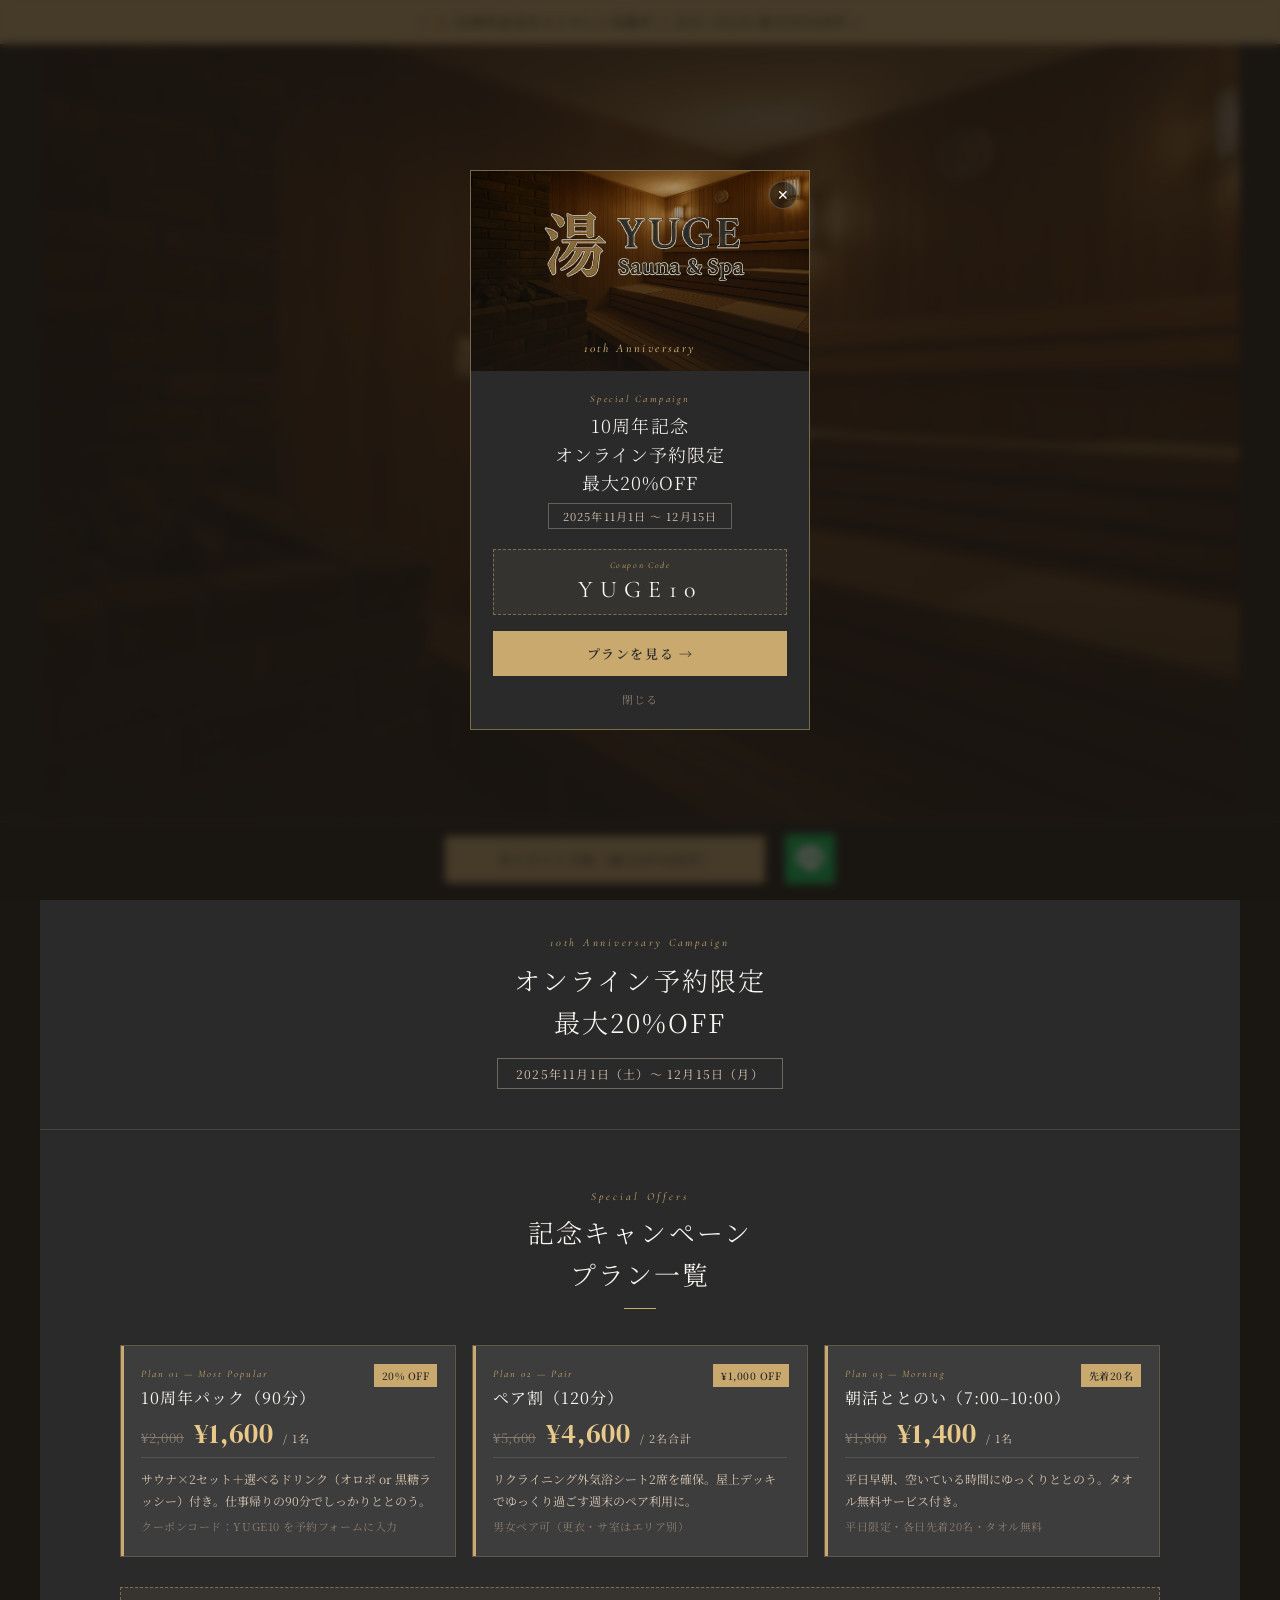
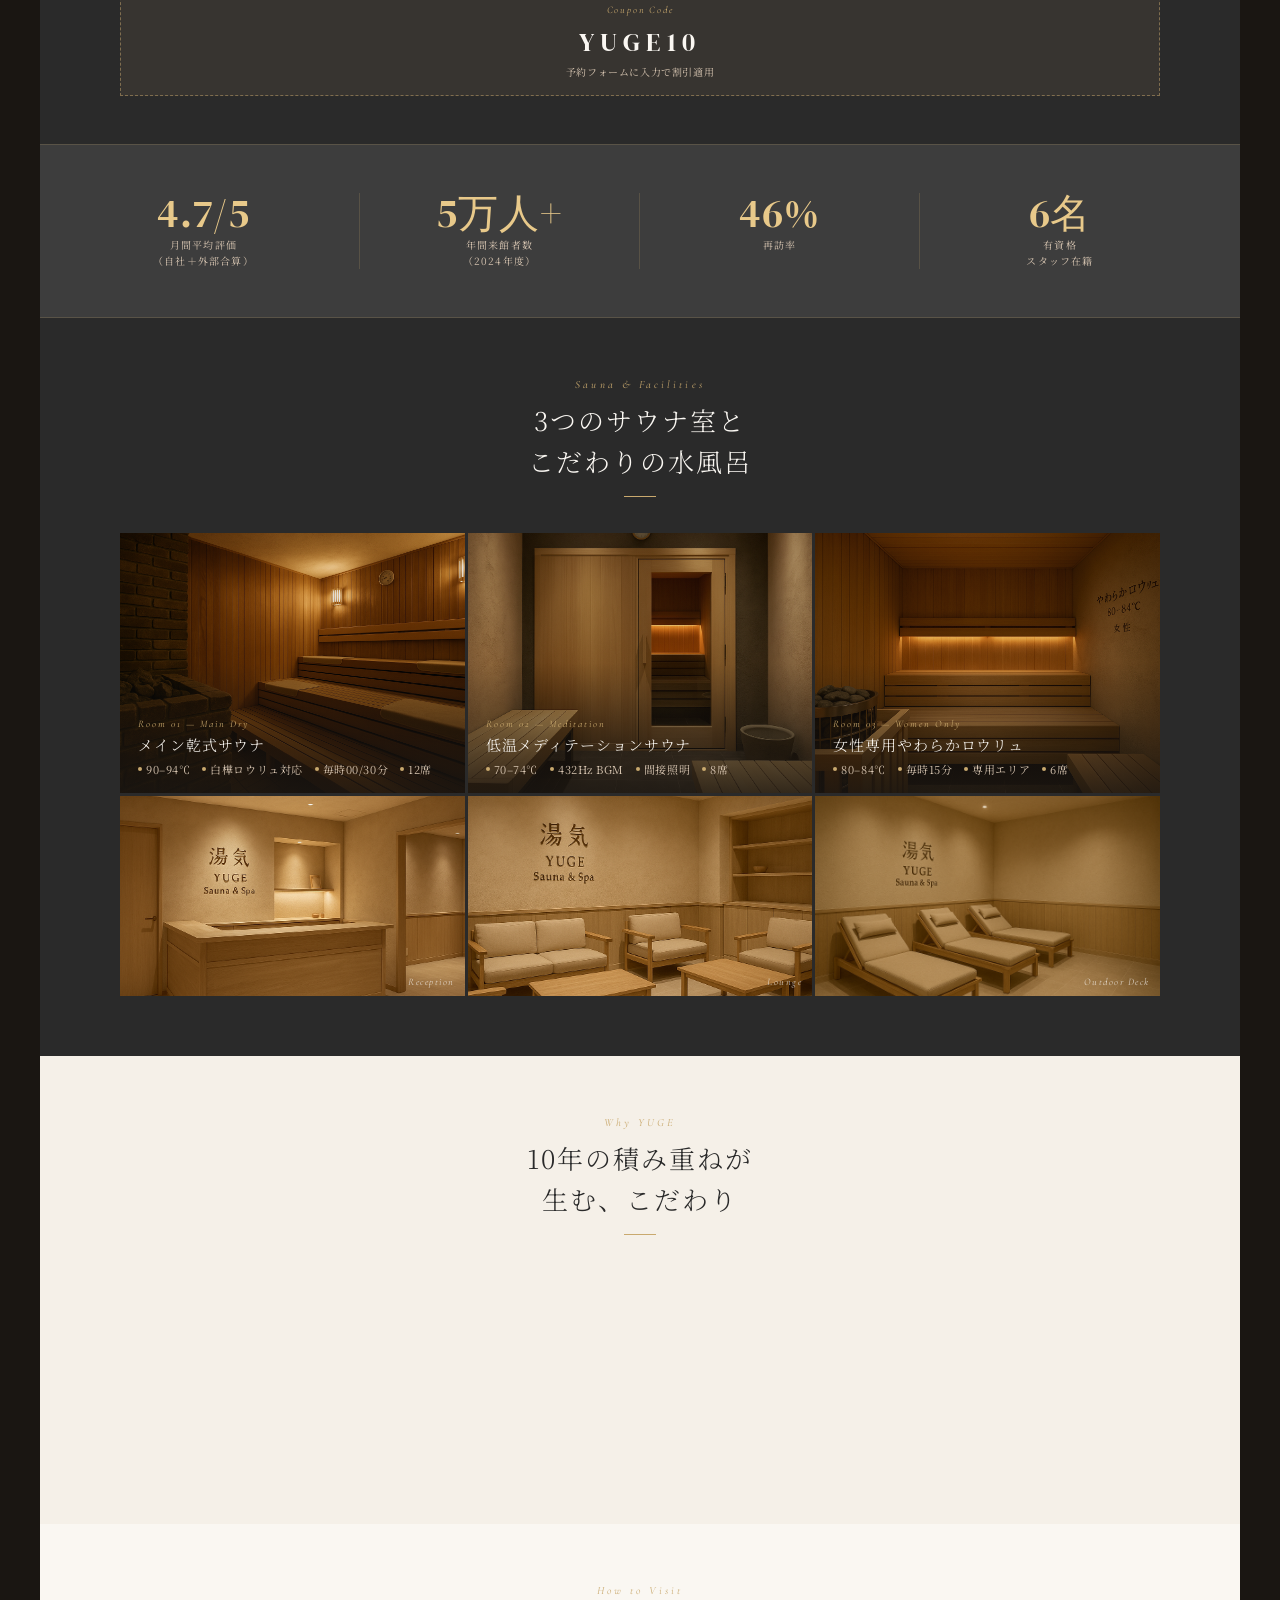
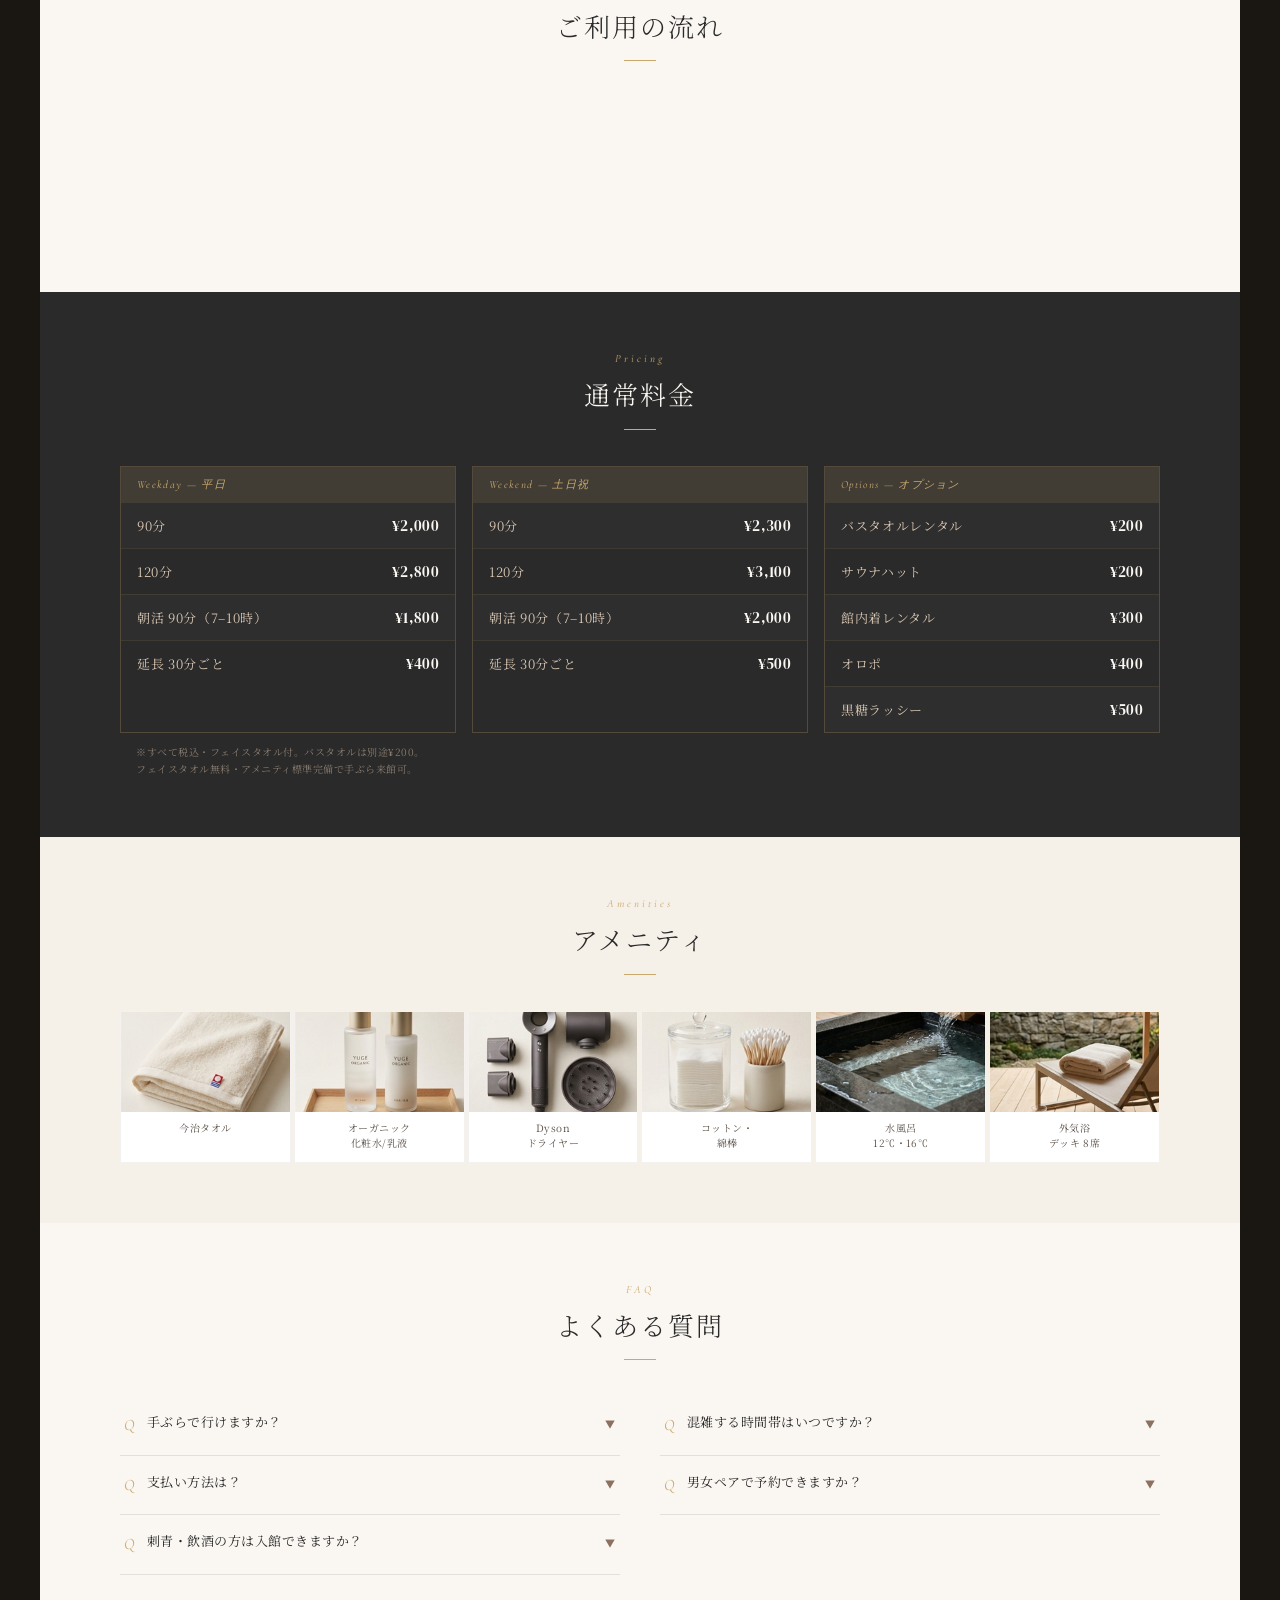
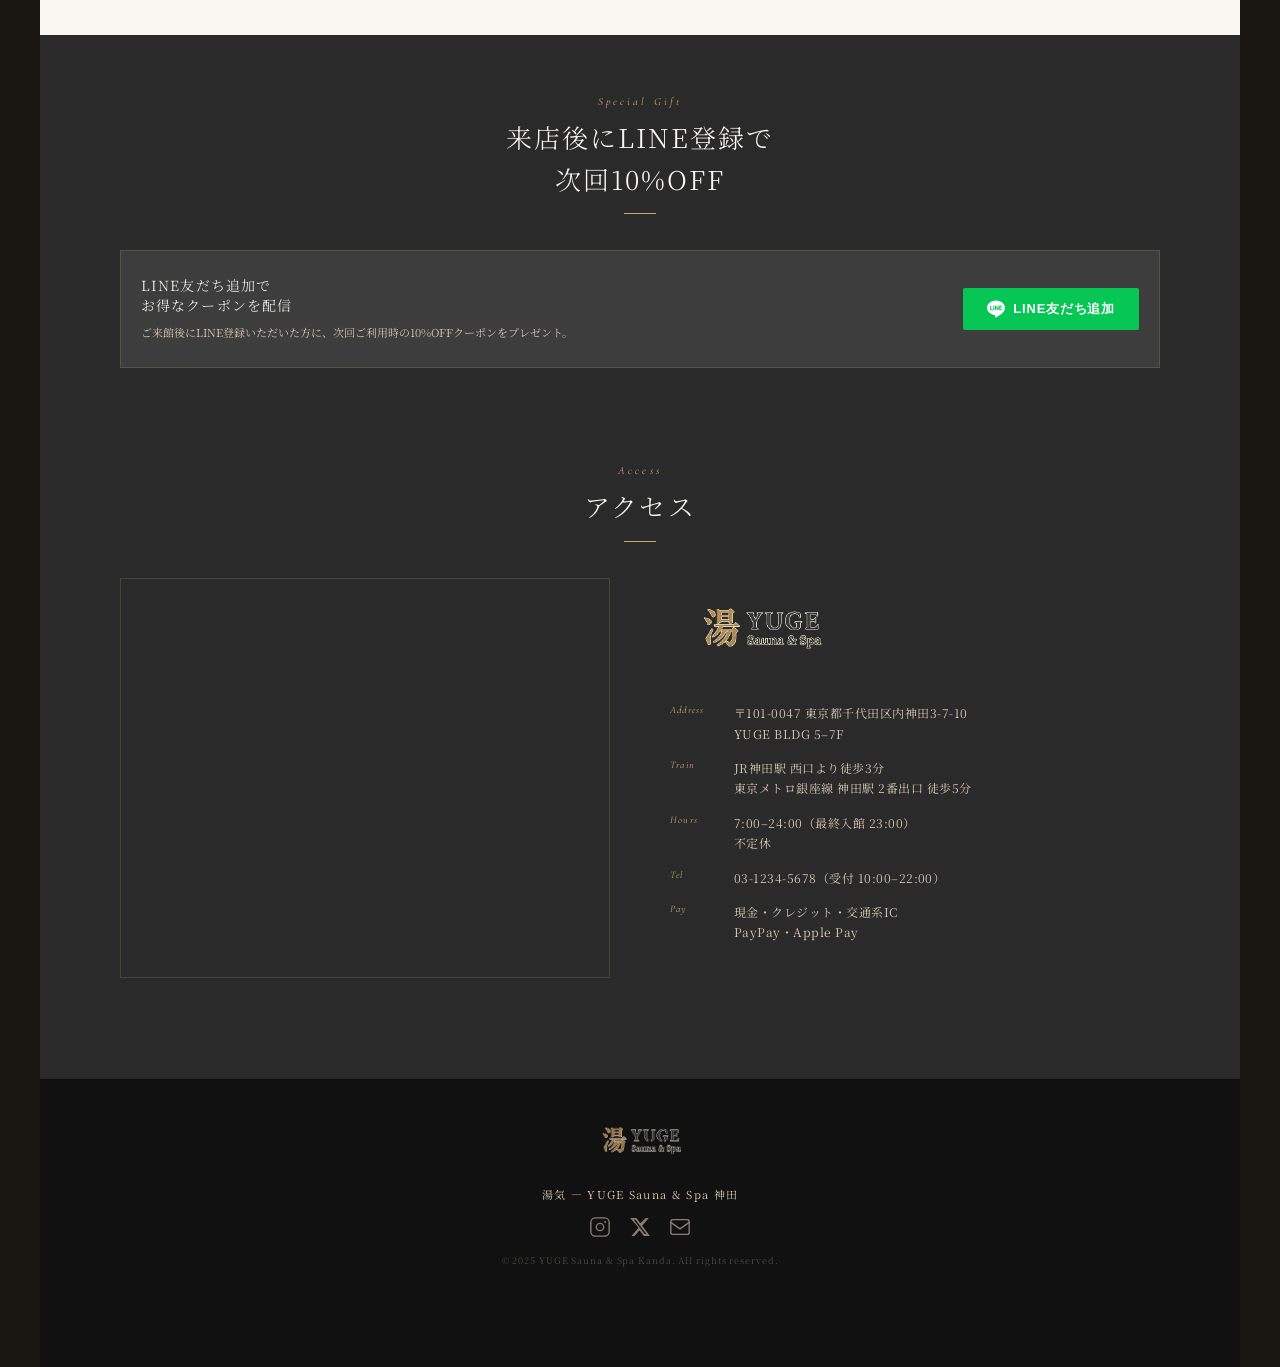
==== index.html @ 71081859 "Initial commit" ====
<!DOCTYPE html>
<html lang="ja">

<head>
<meta charset="UTF-8">
<!-- ② ビューポート修正 -->
<meta name="viewport" content="width=device-width, initial-scale=1.0">
<!-- ③ SEO -->
<title>湯気 YUGE Sauna &amp; Spa 神田｜都心の隠れ家サウナ・10周年記念キャンペーン開催中 最大20%OFF</title>
<meta name="description" content="東京・神田の本格サウナ「湯気 YUGE Sauna &amp; Spa」。90〜94℃乾式サウナ・12℃水風呂2槽・屋上外気浴デッキを完備。女性専用やわらかロウリュあり。開業10周年記念キャンペーン実施中、オンライン予約で最大20%OFF。JR神田駅西口より徒歩3分。">
<meta name="keywords" content="神田 サウナ,東京 サウナ,YUGE,湯気,サウナ 神田,水風呂,ロウリュ,外気浴,女性 サウナ,ととのう,サウナ 予約">
<link rel="canonical" href="https://yuge-sauna.jp/">
<!-- ② OGP -->
<meta property="og:type" content="website">
<meta property="og:title" content="湯気 YUGE Sauna &amp; Spa 神田｜10周年記念キャンペーン 最大20%OFF">
<meta property="og:description" content="東京・神田の本格サウナ。90〜94℃乾式・12℃水風呂・屋上外気浴。10周年記念キャンペーン開催中、オンライン予約で最大20%OFF。JR神田駅西口3分。">
<meta property="og:url" content="https://yuge-sauna.jp/">
<meta property="og:image" content="https://yuge-sauna.jp/img/og-image.jpg">
<meta property="og:site_name" content="湯気 YUGE Sauna &amp; Spa 神田">
<meta property="og:locale" content="ja_JP">
<meta name="twitter:card" content="summary_large_image">
<meta name="twitter:title" content="湯気 YUGE Sauna &amp; Spa 神田｜10周年記念キャンペーン">
<meta name="twitter:description" content="東京・神田の本格サウナ。10周年記念キャンペーン実施中、最大20%OFF。">
<meta name="twitter:image" content="https://yuge-sauna.jp/img/og-image.jpg">
<!-- ① ファビコン -->
<link rel="icon" type="image/svg+xml" href="img/favicon.svg">
<link rel="icon" href="img/favicon.ico">
<link rel="apple-touch-icon" href="img/apple-touch-icon.png">
<link rel="icon" type="image/png" sizes="192x192" href="img/android-chrome-192x192.png">
<link rel="icon" type="image/png" sizes="512x512" href="img/android-chrome-512x512.png">
<!-- ④ Webフォント -->
<link rel="preconnect" href="https://fonts.googleapis.com">
<link href="https://fonts.googleapis.com/css2?family=Noto+Serif+JP:wght@300;400;600&family=Cormorant+Garamond:ital,wght@0,300;0,400;1,300&family=DM+Serif+Display&display=swap" rel="stylesheet">
<link rel="stylesheet" href="css/style.css">
</head>

<body>
<!-- ① POPUP CAMPAIGN OVERLAY -->
<div id="popup-overlay">
  <div id="popup-box">
    <button id="popup-x" onclick="closePopup()">✕</button>
    <div class="popup-img-wrap">
      <img src="img/sauna_inside.jpg" alt="YUGE 内観">
      <div class="popup-img-overlay">
        <img class="popup-img-logo" src="img/logo.png" alt="湯気 YUGE">
        <p class="popup-img-text">10th Anniversary</p>
      </div>
    </div>
    <div class="popup-body">
      <p class="popup-label">Special Campaign</p>
      <h2 class="popup-title">10周年記念<br>オンライン予約限定<br>最大20%OFF</h2>
      <p class="popup-period">2025年11月1日 〜 12月15日</p>
      <div class="popup-coupon">
        <p class="popup-coupon-label">Coupon Code</p>
        <p class="popup-coupon-code">YUGE10</p>
      </div>
     <button class="popup-btn" onclick="closePopup(); location.href='#plans'">プランを見る →</button>
     <button class="popup-close" onclick="closePopup()">閉じる</button>
    </div>
  </div>
</div>

<!-- ② STICKY BANNER (TOP) -->
<div class="sticky-banner">
  <span class="sticky-banner-dot"></span>
  <span class="sticky-banner-text">🎉 10周年記念キャンペーン実施中 &nbsp;|&nbsp; 11/1〜12/15 最大20%OFF</span>
  <span class="sticky-banner-dot"></span>
</div>

<div class="body-wrap">

<!-- HERO -->
<section class="hero">
  <img class="hero-img" src="img/hero.jpg" alt="湯気YUGE Sauna &amp; Spa 神田 サウナ室内観 — 国産杉ベンチと間接照明">
  <div class="hero-overlay"></div>
 <div class="hero-content">
  <p class="hero-catch">10th Anniversary</p>
  <h1 class="hero-headline">都会の片隅に、<br><em>静かな熱</em>がある。</h1>
  <p class="hero-sub">YUGE SAUNA &amp; SPA 神田 — 開業10周年</p>
  <img class="hero-logo" src="img/logo.png" alt="湯気 YUGE">
  <a class="hero-cta" href="#plans">記念プランを見る</a>
 </div>
</section>

<!-- CAMPAIGN BAND -->
<div class="campaign-band fade-up bg-dark" id="plans">
  <p class="band-label">10th Anniversary Campaign</p>
  <h2 class="band-title">オンライン予約限定<br>最大20%OFF</h2>
  <p class="band-period">2025年11月1日（土）〜 12月15日（月）</p>
</div>

<!-- PLANS -->
<section class="plans-section">
  <div class="sec-header bg-dark">
    <span class="sec-en">Special Offers</span>
    <h2 class="sec-ja-light">記念キャンペーン<br>プラン一覧</h2>
    <div class="sec-line"></div>
  </div>
  <div class="plans-inner">

    <div class="plan-card fade-up">
      <div class="plan-badge">20% OFF</div>
      <span class="plan-tag">Plan 01 — Most Popular</span>
      <h3 class="plan-name">10周年パック（90分）</h3>
      <div class="plan-price-row">
        <span class="plan-price-old">¥2,000</span>
        <span class="plan-price-new">¥1,600</span>
        <span class="plan-price-unit">/ 1名</span>
      </div>
      <p class="plan-desc">サウナ×2セット＋選べるドリンク（オロポ or 黒糖ラッシー）付き。仕事帰りの90分でしっかりととのう。</p>
      <p class="plan-detail">クーポンコード：YUGE10 を予約フォームに入力</p>
    </div>

    <div class="plan-card fade-up">
      <div class="plan-badge">¥1,000 OFF</div>
      <span class="plan-tag">Plan 02 — Pair</span>
      <h3 class="plan-name">ペア割（120分）</h3>
      <div class="plan-price-row">
        <span class="plan-price-old">¥5,600</span>
        <span class="plan-price-new">¥4,600</span>
        <span class="plan-price-unit">/ 2名合計</span>
      </div>
      <p class="plan-desc">リクライニング外気浴シート2席を確保。屋上デッキでゆっくり過ごす週末のペア利用に。</p>
      <p class="plan-detail">男女ペア可（更衣・サ室はエリア別）</p>
    </div>

    <div class="plan-card fade-up">
      <div class="plan-badge">先着20名</div>
      <span class="plan-tag">Plan 03 — Morning</span>
      <h3 class="plan-name">朝活ととのい（7:00–10:00）</h3>
      <div class="plan-price-row">
        <span class="plan-price-old">¥1,800</span>
        <span class="plan-price-new">¥1,400</span>
        <span class="plan-price-unit">/ 1名</span>
      </div>
      <p class="plan-desc">平日早朝、空いている時間にゆっくりととのう。タオル無料サービス付き。</p>
      <p class="plan-detail">平日限定・各日先着20名・タオル無料</p>
    </div>

    <div class="coupon-box fade-up">
      <p class="coupon-label">Coupon Code</p>
      <p class="coupon-code">YUGE10</p>
      <p class="coupon-note">予約フォームに入力で割引適用</p>
    </div>

  </div>
</section>

<!-- STATS -->
<div class="stats-section fade-up">
  <div class="stats-grid">
    <div class="stat-item">
      <p class="stat-num">4.7<span>/5</span></p>
      <p class="stat-label">月間平均評価<br>（自社＋外部合算）</p>
    </div>
    <div class="stat-item">
      <p class="stat-num">5<span>万人+</span></p>
      <p class="stat-label">年間来館者数<br>（2024年度）</p>
    </div>
    <div class="stat-item">
      <p class="stat-num">46<span>%</span></p>
      <p class="stat-label">再訪率</p>
    </div>
    <div class="stat-item">
      <p class="stat-num">6<span>名</span></p>
      <p class="stat-label">有資格<br>スタッフ在籍</p>
    </div>
  </div>
</div>

<!-- SAUNA ROOMS -->
<section class="rooms-section">
  <div class="sec-header bg-dark">
    <span class="sec-en">Sauna &amp; Facilities</span>
    <h2 class="sec-ja-light">3つのサウナ室と<br>こだわりの水風呂</h2>
    <div class="sec-line"></div>
  </div>
 <div class="rooms-grid">
  <div class="room-card fade-up">
    <img class="room-img" src="img/sauna_inside.jpg" alt="メインドライサウナ">
    <div class="room-overlay"></div>
    <div class="room-info">
      <p class="room-type">Room 01 — Main Dry</p>
      <h3 class="room-name">メイン乾式サウナ</h3>
      <div class="room-specs">
        <span class="room-spec">90–94℃</span>
        <span class="room-spec">白樺ロウリュ対応</span>
        <span class="room-spec">毎時00/30分</span>
        <span class="room-spec">12席</span>
      </div>
    </div>
  </div>

  <div class="room-card fade-up">
    <img class="room-img" src="img/sauna_door.jpg" alt="低温メディテーション">
    <div class="room-overlay"></div>
    <div class="room-info">
      <p class="room-type">Room 02 — Meditation</p>
      <h3 class="room-name">低温メディテーションサウナ</h3>
      <div class="room-specs">
        <span class="room-spec">70–74℃</span>
        <span class="room-spec">432Hz BGM</span>
        <span class="room-spec">間接照明</span>
        <span class="room-spec">8席</span>
      </div>
    </div>
  </div>
 
  <div class="room-card fade-up">
    <img class="room-img" src="img/womens_sauna.jpg" alt="女性専用サウナ">
    <div class="room-overlay"></div>
    <div class="room-info">
      <p class="room-type">Room 03 — Women Only</p>
      <h3 class="room-name">女性専用やわらかロウリュ</h3>
      <div class="room-specs">
        <span class="room-spec">80–84℃</span>
        <span class="room-spec">毎時15分</span>
        <span class="room-spec">専用エリア</span>
        <span class="room-spec">6席</span>
      </div>
    </div>
  </div>
 </div>

 <div class="photo-grid">
  <figure class="photo-grid-item">
    <img src="img/reception.jpg" alt="湯気YUGE神田 エントランス・受付">
    <figcaption>Reception</figcaption>
  </figure>
  <figure class="photo-grid-item">
    <img src="img/lounge.jpg" alt="湯気YUGE神田 休憩ラウンジ">
    <figcaption>Lounge</figcaption>
  </figure>
  <figure class="photo-grid-item">
    <img src="img/beds.jpg" alt="湯気YUGE神田 屋上外気浴デッキ">
    <figcaption>Outdoor Deck</figcaption>
  </figure>
 </div>
</section>

<!-- FEATURES -->
<section class="features-section">
  <div class="sec-header">
    <span class="sec-en">Why YUGE</span>
    <h2 class="sec-ja">10年の積み重ねが<br>生む、こだわり</h2>
    <div class="sec-line"></div>
  </div>
<div class="features-grid">
  <div class="feature-row fade-up">
    <div class="feature-icon">
     <svg width="26" height="26" viewBox="0 0 24 24" fill="none" stroke="#2A2A2A" stroke-width="1.5" stroke-linecap="round">
     <path d="M14 14.76V3.5a2.5 2.5 0 0 0-5 0v11.26a4.5 4.5 0 1 0 5 0z"/>
     </svg>
    </div>
    <div class="feature-body">
      <h4 class="feature-title">1℃単位の温度管理</h4>
      <p class="feature-desc">水風呂は12℃・16℃の2槽。バイブラ循環で鮮度を保ち、週末限定で9℃ショックも体験できる。</p>
    </div>
  </div>
  <div class="feature-row fade-up">
    <div class="feature-icon">
     <svg width="26" height="26" viewBox="0 0 24 24" fill="none" stroke="#2A2A2A" stroke-width="1.5" stroke-linecap="round">
     <path d="M12 2C6.48 2 2 6.48 2 12s4.48 10 10 10 10-4.48 10-10S17.52 2 12 2z"/>
     <path d="M2 12h20M12 2a15.3 15.3 0 0 1 4 10 15.3 15.3 0 0 1-4 10 15.3 15.3 0 0 1-4-10 15.3 15.3 0 0 1 4-10z"/>
     </svg>
    </div>
    <div class="feature-body">
      <h4 class="feature-title">国産杉・ヒノキの空間</h4>
      <p class="feature-desc">壁・ベンチは国産杉/ヒノキミックス。2700Kの間接照明で眩しさゼロ。都心の喧騒を完全に遮断する。</p>
    </div>
  </div>
  <div class="feature-row fade-up">
    <div class="feature-icon">
     <svg width="26" height="26" viewBox="0 0 24 24" fill="none" stroke="#2A2A2A" stroke-width="1.5" stroke-linecap="round">
     <path d="M12 2.69l5.66 5.66a8 8 0 1 1-11.31 0z"/>
     </svg>
    </div>
    <div class="feature-body">
      <h4 class="feature-title">水質ログを日次公開</h4>
      <p class="feature-desc">UV＋カートリッジろ過、pH・残留塩素を毎日記録・掲示。清潔さを数値で証明する。</p>
    </div>
  </div>
  <div class="feature-row fade-up">
    <div class="feature-icon">
     <svg width="26" height="26" viewBox="0 0 24 24" fill="none" stroke="#2A2A2A" stroke-width="1.5" stroke-linecap="round">
     <path d="M17 8C8 10 5.9 16.17 3.82 19.82"/>
     <path d="M21 3C21 3 11 5 9 14c2 0 5-1 7-4"/>
     </svg>
    </div>
    <div class="feature-body">
      <h4 class="feature-title">屋上外気浴デッキ</h4>
      <p class="feature-desc">8席のリクライニングチェア＋インフィニティシート。膝掛け完備で季節を問わず快適にととのう。</p>
    </div>
  </div>
</div>
</section>

<!-- FLOW -->
<section class="flow-section">
  <div class="sec-header">
    <span class="sec-en">How to Visit</span>
    <h2 class="sec-ja">ご利用の流れ</h2>
    <div class="sec-line"></div>
  </div>
  <div class="flow-list">
    <div class="flow-item fade-up">
      <div class="flow-num">1</div>
      <div class="flow-body">
        <h4 class="flow-title">オンラインで事前予約</h4>
        <p class="flow-desc">クーポンコード「YUGE10」を入力して決済。前日23:59まで受付可能。</p>
      </div>
    </div>
    <div class="flow-item fade-up">
      <div class="flow-num">2</div>
      <div class="flow-body">
        <h4 class="flow-title">受付・着替え</h4>
        <p class="flow-desc">JR神田駅西口より徒歩3分。5Fフロントで予約確認後、着替えへ（館内着¥300）。</p>
      </div>
    </div>
    <div class="flow-item fade-up">
      <div class="flow-num">3</div>
      <div class="flow-body">
        <h4 class="flow-title">サウナ→水風呂→外気浴</h4>
        <p class="flow-desc">3セット繰り返すことで深くととのう。混雑時は各セット12分目安。</p>
      </div>
    </div>
    <div class="flow-item fade-up">
      <div class="flow-num">4</div>
      <div class="flow-body">
        <h4 class="flow-title">お帰り前にLINE登録</h4>
        <p class="flow-desc">LINE友だち追加で次回10%OFFクーポンをプレゼント。</p>
      </div>
    </div>
  </div>
</section>

<!-- PRICE -->
<section class="price-section">
  <div class="sec-header bg-dark">
    <span class="sec-en">Pricing</span>
    <h2 class="sec-ja-light">通常料金</h2>
    <div class="sec-line"></div>
  </div>
<div class="price-tables-wrap">
  <div class="price-table fade-up">
    <div class="price-table-header">Weekday — 平日</div>
    <div class="price-row"><span class="price-item-name">90分</span><span class="price-item-val">¥2,000</span></div>
    <div class="price-row"><span class="price-item-name">120分</span><span class="price-item-val">¥2,800</span></div>
    <div class="price-row"><span class="price-item-name">朝活 90分（7–10時）</span><span class="price-item-val">¥1,800</span></div>
    <div class="price-row"><span class="price-item-name">延長 30分ごと</span><span class="price-item-val">¥400</span></div>
  </div>
  <div class="price-table fade-up">
    <div class="price-table-header">Weekend — 土日祝</div>
    <div class="price-row"><span class="price-item-name">90分</span><span class="price-item-val">¥2,300</span></div>
    <div class="price-row"><span class="price-item-name">120分</span><span class="price-item-val">¥3,100</span></div>
    <div class="price-row"><span class="price-item-name">朝活 90分（7–10時）</span><span class="price-item-val">¥2,000</span></div>
    <div class="price-row"><span class="price-item-name">延長 30分ごと</span><span class="price-item-val">¥500</span></div>
  </div>
  <div class="price-table fade-up">
    <div class="price-table-header">Options — オプション</div>
    <div class="price-row"><span class="price-item-name">バスタオルレンタル</span><span class="price-item-val">¥200</span></div>
    <div class="price-row"><span class="price-item-name">サウナハット</span><span class="price-item-val">¥200</span></div>
    <div class="price-row"><span class="price-item-name">館内着レンタル</span><span class="price-item-val">¥300</span></div>
    <div class="price-row"><span class="price-item-name">オロポ</span><span class="price-item-val">¥400</span></div>
    <div class="price-row"><span class="price-item-name">黒糖ラッシー</span><span class="price-item-val">¥500</span></div>
 </div>
</div>
  <p class="price-note">※すべて税込・フェイスタオル付。バスタオルは別途¥200。<br>フェイスタオル無料・アメニティ標準完備で手ぶら来館可。</p>
</section>

<!-- AMENITY -->
<section class="amenity-section">
  <div class="sec-header">
    <span class="sec-en">Amenities</span>
    <h2 class="sec-ja">アメニティ</h2>
    <div class="sec-line"></div>
  </div>
  <div class="amenity-grid fade-up">
    <div class="amenity-item">
      <img class="amenity-img" src="img/amenity_towel.png" alt="今治タオル">
      <p class="amenity-name">今治タオル</p>
    </div>
    <div class="amenity-item">
      <img class="amenity-img" src="img/amenity_lotion.png" alt="化粧水/乳液">
      <p class="amenity-name">オーガニック<br>化粧水/乳液</p>
    </div>
    <div class="amenity-item">
      <img class="amenity-img" src="img/amenity_dryer.png" alt="Dysonドライヤー">
      <p class="amenity-name">Dyson<br>ドライヤー</p>
    </div>
    <div class="amenity-item">
      <img class="amenity-img" src="img/amenity_cotton.png" alt="コットン・綿棒">
      <p class="amenity-name">コットン・<br>綿棒</p>
    </div>
    <div class="amenity-item">
      <img class="amenity-img" src="img/amenity_cold_bath.png" alt="水風呂">
      <p class="amenity-name">水風呂<br>12℃・16℃</p>
    </div>
    <div class="amenity-item">
      <img class="amenity-img" src="img/amenity_outdoor.png" alt="外気浴デッキ">
      <p class="amenity-name">外気浴<br>デッキ 8席</p>
    </div>
  </div>
</section>

<!-- FAQ -->
<section class="faq-section">
  <div class="sec-header">
    <span class="sec-en">FAQ</span>
    <h2 class="sec-ja">よくある質問</h2>
    <div class="sec-line"></div>
  </div>
  <div class="faq-list">
    <div class="faq-item">
      <div class="faq-q"><span class="faq-q-mark">Q</span><span>手ぶらで行けますか？</span><span class="faq-chevron">▼</span></div>
      <div class="faq-a">フェイスタオル無料、バスタオル¥200、アメニティ完備なのでOKです。</div>
    </div>
    <div class="faq-item">
      <div class="faq-q"><span class="faq-q-mark">Q</span><span>混雑する時間帯はいつですか？</span><span class="faq-chevron">▼</span></div>
      <div class="faq-a">平日19〜21時がピークです。朝活（7〜10時）が最も快適です。</div>
    </div>
    <div class="faq-item">
      <div class="faq-q"><span class="faq-q-mark">Q</span><span>支払い方法は？</span><span class="faq-chevron">▼</span></div>
      <div class="faq-a">現金・各種クレジットカード・交通系IC・PayPay・Apple Payに対応しています。</div>
    </div>
    <div class="faq-item">
      <div class="faq-q"><span class="faq-q-mark">Q</span><span>男女ペアで予約できますか？</span><span class="faq-chevron">▼</span></div>
      <div class="faq-a">ペア予約は可能です。更衣室・サウナ室はエリア別になっています。</div>
    </div>
    <div class="faq-item">
      <div class="faq-q"><span class="faq-q-mark">Q</span><span>刺青・飲酒の方は入館できますか？</span><span class="faq-chevron">▼</span></div>
      <div class="faq-a">刺青・泥酔状態の方のご入館はお断りしております。</div>
    </div>
  </div>
</section>

<!-- LINE CTA -->
<section class="bg-dark line-cta-section">
  <div class="sec-header bg-dark">
    <span class="sec-en">Special Gift</span>
    <h2 class="sec-ja-light">来店後にLINE登録で<br>次回10%OFF</h2>
    <div class="sec-line"></div>
  </div>
  <div class="line-cta fade-up">
   <div class="line-cta-text">
    <h3 class="line-title">LINE友だち追加で<br>お得なクーポンを配信</h3>
    <p class="line-desc">ご来館後にLINE登録いただいた方に、次回ご利用時の10%OFFクーポンをプレゼント。</p>
   </div>
    <button class="line-btn">
      <svg viewBox="0 0 24 24" width="18" height="18" fill="white"><path d="M19.365 9.863c.349 0 .63.285.63.631 0 .345-.281.63-.63.63H17.61v1.125h1.755c.349 0 .63.283.63.63 0 .344-.281.629-.63.629h-2.386c-.345 0-.627-.285-.627-.629V8.108c0-.345.282-.63.627-.63h2.386c.349 0 .63.285.63.63 0 .349-.281.63-.63.63H17.61v1.125h1.755zm-3.855 3.016c0 .27-.174.51-.432.596-.064.021-.133.031-.199.031-.211 0-.391-.09-.51-.25l-2.443-3.317v2.94c0 .344-.279.629-.631.629-.346 0-.626-.285-.626-.629V8.108c0-.27.173-.51.43-.595.06-.023.136-.033.194-.033.195 0 .375.104.495.254l2.462 3.33V8.108c0-.345.282-.63.63-.63.345 0 .63.285.63.63v4.771zm-5.741 0c0 .344-.282.629-.631.629-.345 0-.627-.285-.627-.629V8.108c0-.345.282-.63.627-.63.349 0 .631.285.631.63v4.771zm-2.466.629H4.917c-.345 0-.63-.285-.63-.629V8.108c0-.345.285-.63.63-.63.348 0 .63.285.63.63v4.141h1.756c.348 0 .629.283.629.63 0 .344-.281.629-.629.629M24 10.314C24 4.943 18.615.572 12 .572S0 4.943 0 10.314c0 4.811 4.27 8.842 10.035 9.608.391.082.923.258 1.058.59.12.301.079.766.038 1.08l-.164 1.02c-.045.301-.24 1.186 1.049.645 1.291-.539 6.916-4.07 9.436-6.975C23.176 14.393 24 12.458 24 10.314"/></svg>
      LINE友だち追加
    </button>
  </div>
</section>

<!-- ACCESS -->
<section class="access-section">
  <div class="sec-header bg-dark">
    <span class="sec-en">Access</span>
    <h2 class="sec-ja-light">アクセス</h2>
    <div class="sec-line"></div>
  </div>

  <!-- SP: ロゴ（PC時は非表示） -->
  <div class="badge-wrap badge-wrap--sp">
    <img src="img/logo.png" alt="湯気 YUGE Sauna &amp; Spa">
  </div>

  <div class="access-inner">
    <!-- 左：地図 -->
    <div class="access-map fade-up">
      <iframe
        src="https://www.google.com/maps/embed?pb=!1m18!1m12!1m3!1d3240.0!2d139.7731!3d35.6918!2m3!1f0!2f0!3f0!3m2!1i1024!2i768!4f13.1!3m3!1m2!1s0x60188c09d8f9fcbb%3A0x1!2z5YyX5Luj6KW_3-S4iuelnuWbnuODk-ODqyDnpZ7nlLDnkIblm70z!5e0!3m2!1sja!2sjp!4v1700000000000"
        width="100%" height="100%" 
        allowfullscreen="" loading="lazy"
        referrerpolicy="no-referrer-when-downgrade"
        title="湯気 YUGE Sauna &amp; Spa 神田 アクセスマップ">
      </iframe>
    </div>

    <!-- 右：情報 -->
    <div class="access-detail">
      <!-- PC時のみロゴ表示 -->
      <div class="badge-wrap badge-wrap--pc">
        <img src="img/logo.png" alt="湯気 YUGE Sauna &amp; Spa">
      </div>
      <div class="access-info">
        <div class="access-row">
          <span class="access-label">Address</span>
          <span class="access-val">〒101-0047 東京都千代田区内神田3-7-10<br>YUGE BLDG 5–7F</span>
        </div>
        <div class="access-row">
          <span class="access-label">Train</span>
          <span class="access-val">JR神田駅 西口より徒歩3分<br>東京メトロ銀座線 神田駅 2番出口 徒歩5分</span>
        </div>
        <div class="access-row">
          <span class="access-label">Hours</span>
          <span class="access-val">
           <time>7:00–24:00</time>（最終入館 <time>23:00</time>）<br>不定休
          </span>
        </div>
        <div class="access-row">
          <span class="access-label">Tel</span>
          <span class="access-val">03-1234-5678（受付 10:00–22:00）</span>
        </div>
        <div class="access-row">
          <span class="access-label">Pay</span>
          <span class="access-val">現金・クレジット・交通系IC<br>PayPay・Apple Pay</span>
        </div>
      </div>
    </div>
  </div>
</section>

<!-- FOOTER -->
<footer>
  <img class="footer-logo" src="img/logo.png" alt="湯気 YUGE">
  <p class="footer-name">湯気 — YUGE Sauna &amp; Spa 神田</p>
<div class="footer-links">
  <a href="#" aria-label="Instagram">
    <svg width="22" height="22" viewBox="0 0 24 24" fill="none" stroke="currentColor" stroke-width="1.5" stroke-linecap="round" stroke-linejoin="round">
      <rect x="2" y="2" width="20" height="20" rx="5"/><circle cx="12" cy="12" r="4"/><circle cx="17.5" cy="6.5" r="1" fill="currentColor" stroke="none"/>
    </svg>
  </a>
  <a href="#" aria-label="X (Twitter)">
    <svg width="22" height="22" viewBox="0 0 24 24" fill="currentColor">
      <path d="M18.244 2.25h3.308l-7.227 8.26 8.502 11.24H16.17l-4.714-6.231-5.401 6.231H2.744l7.73-8.835L1.254 2.25H8.08l4.253 5.622 5.912-5.622zm-1.161 17.52h1.833L7.084 4.126H5.117z"/>
    </svg>
  </a>
  <a href="mailto:reservation@yuge-sauna.jp" aria-label="メール">
    <svg width="22" height="22" viewBox="0 0 24 24" fill="none" stroke="currentColor" stroke-width="1.5" stroke-linecap="round" stroke-linejoin="round">
      <rect x="2" y="4" width="20" height="16" rx="2"/><path d="M2 7l10 7 10-7"/>
    </svg>
  </a>
</div>
  <p class="footer-copy">© 2025 YUGE Sauna &amp; Spa Kanda. All rights reserved.</p>
</footer>

</div><!-- /body-wrap -->

<!-- STICKY NAV (BOTTOM) -->
<nav class="sticky-nav">
  <a href="reservation.html" class="btn-reserve">オンライン予約（最大20%OFF）</a>
  <button class="btn-line">
    <svg viewBox="0 0 24 24" fill="white"><path d="M19.365 9.863c.349 0 .63.285.63.631 0 .345-.281.63-.63.63H17.61v1.125h1.755c.349 0 .63.283.63.63 0 .344-.281.629-.63.629h-2.386c-.345 0-.627-.285-.627-.629V8.108c0-.345.282-.63.627-.63h2.386c.349 0 .63.285.63.63 0 .349-.281.63-.63.63H17.61v1.125h1.755zm-3.855 3.016c0 .27-.174.51-.432.596-.064.021-.133.031-.199.031-.211 0-.391-.09-.51-.25l-2.443-3.317v2.94c0 .344-.279.629-.631.629-.346 0-.626-.285-.626-.629V8.108c0-.27.173-.51.43-.595.06-.023.136-.033.194-.033.195 0 .375.104.495.254l2.462 3.33V8.108c0-.345.282-.63.63-.63.345 0 .63.285.63.63v4.771zm-5.741 0c0 .344-.282.629-.631.629-.345 0-.627-.285-.627-.629V8.108c0-.345.282-.63.627-.63.349 0 .631.285.631.63v4.771zm-2.466.629H4.917c-.345 0-.63-.285-.63-.629V8.108c0-.345.285-.63.63-.63.348 0 .63.285.63.63v4.141h1.756c.348 0 .629.283.629.63 0 .344-.281.629-.629.629M24 10.314C24 4.943 18.615.572 12 .572S0 4.943 0 10.314c0 4.811 4.27 8.842 10.035 9.608.391.082.923.258 1.058.59.12.301.079.766.038 1.08l-.164 1.02c-.045.301-.24 1.186 1.049.645 1.291-.539 6.916-4.07 9.436-6.975C23.176 14.393 24 12.458 24 10.314"/></svg>
  </button>
</nav>

<!-- JS は最後に読み込む -->
<script src="js/main.js"></script>
</body>
</html>
---- css/style.css ----
/* =========================================
   YUGE Sauna & Spa 神田 — LP Styles
   ========================================= */

:root {
  /* 数字専用フォント */
  --font-number: 'DM Serif Display', serif;
  --wood: #D9C7B3;
  --wood-dark: #B8A090;
  --wood-deep: #8C7060;
  --charcoal: #2A2A2A;
  --charcoal-mid: #3D3D3D;
  --charcoal-light: #555;
  --cream: #F5F0E8;
  --cream-mid: #EDE5D8;
  --gold: #C9A96E;
  --gold-light: #E8C98A;
  --off-white: #FAF7F2;
  --text-primary: #1E1A16;
  --text-secondary: #5A5048;
  --text-muted: #8A7D70;
  --font-serif: 'Noto Serif JP', serif;
  --font-latin: 'Cormorant Garamond', serif;
  --sp-width: 100%;
  --banner-h: 44px;
}

* { margin: 0; padding: 0; box-sizing: border-box; }
html { font-size: 16px; scroll-behavior: smooth;}

body {
  font-family: var(--font-serif);
  background: var(--charcoal);
  color: var(--text-primary);
  max-width: var(--sp-width);
  margin: 0 auto;
  overflow-x: hidden;
}

/* ===== POPUP ===== */
#popup-overlay {
  position: fixed;
  inset: 0;
  background: rgba(26,22,18,0.75);
  z-index: 9000;
  display: flex;
  align-items: center;
  justify-content: center;
  padding: 24px;
  backdrop-filter: blur(4px);
  animation: fadeIn 0.4s ease;
  cursor: pointer;
}
@keyframes fadeIn { from { opacity: 0; } to { opacity: 1; } }

#popup-box {
  background: var(--charcoal);
  border: 1px solid rgba(201,169,110,0.5);
  width: 100%;
  max-width: 340px;
  position: relative;
  overflow: hidden;
  cursor: default;
}
.popup-img-wrap {
  position: relative;
  height: 200px;
  overflow: hidden;
}
.popup-img-wrap img {
  width: 100%; height: 100%;
  object-fit: cover;
  display: block;
  filter: brightness(0.75);
}
.popup-img-overlay {
  position: absolute;
  inset: 0;
  background: linear-gradient(to bottom, rgba(26,22,18,0.1) 0%, rgba(26,22,18,0.7) 100%);
  display: flex;
  flex-direction: column;
  align-items: center;
  justify-content: flex-end;
  padding: 16px;
  text-align: center;
}
.popup-img-logo {
  width: 160px;
  opacity: 1;
  margin-bottom: 10px;
}
.popup-img-text {
  font-family: var(--font-latin);
  font-size: 12px;
  font-style: italic;
  color: var(--gold-light);
  letter-spacing: 0.2em;
}
.popup-body {
  padding: 22px 22px 18px;
  text-align: center;
}
.popup-label {
  font-family: var(--font-latin);
  font-size: 10px;
  letter-spacing: 0.25em;
  color: var(--gold);
  font-style: italic;
  margin-bottom: 6px;
}
.popup-title {
  font-size: 18px;
  font-weight: 300;
  color: var(--off-white);
  line-height: 1.6;
  letter-spacing: 0.06em;
  margin-bottom: 6px;
}
.popup-period {
  font-size: 11px;
  color: var(--wood);
  letter-spacing: 0.1em;
  margin-bottom: 6px;
  display: inline-block;
  border: 1px solid rgba(217,199,179,0.35);
  padding: 4px 14px;
}
.popup-coupon {
  margin: 14px 0 16px;
  border: 1px dashed rgba(201,169,110,0.5);
  padding: 10px;
  background: rgba(201,169,110,0.07);
}
.popup-coupon-label {
  font-size: 9px;
  color: var(--gold);
  letter-spacing: 0.18em;
  font-family: var(--font-latin);
  font-style: italic;
  margin-bottom: 4px;
}
.popup-coupon-code {
  font-family: var(--font-latin);
  font-size: 24px;
  color: var(--off-white);
  letter-spacing: 0.3em;
}
.popup-btn {
  display: block;
  width: 100%;
  background: var(--gold);
  color: var(--charcoal);
  border: none;
  padding: 13px 0;
  font-family: var(--font-serif);
  font-size: 13px;
  font-weight: 600;
  letter-spacing: 0.12em;
  cursor: pointer;
  margin-bottom: 10px;
  transition: background 0.2s;
}
.popup-btn:hover { background: var(--gold-light); }
.popup-close {
  background: none;
  border: none;
  color: var(--text-muted);
  font-size: 11px;
  letter-spacing: 0.1em;
  cursor: pointer;
  width: 100%;
  padding: 4px 0;
  font-family: var(--font-serif);
}
.popup-close:hover { color: var(--wood); }
#popup-x {
  position: absolute;
  top: 10px; right: 12px;
  background: rgba(26,22,18,0.6);
  border: 1px solid rgba(255,255,255,0.2);
  color: white;
  width: 28px; height: 28px;
  border-radius: 50%;
  font-size: 14px;
  cursor: pointer;
  display: flex;
  align-items: center;
  justify-content: center;
  line-height: 1;
  z-index: 10;
  transition: background 0.2s;
}
#popup-x:hover { background: rgba(201,169,110,0.4); }

/* ===== STICKY BANNER (TOP) ===== */
.sticky-banner {
  position: fixed;
  top: 0;
  left: 50%;
  transform: translateX(-50%);
  width: var(--sp-width);
  max-width: 100vw;
  height: var(--banner-h);
  background: var(--gold);
  z-index: 500;
  display: flex;
  align-items: center;
  justify-content: center;
  gap: 8px;
}
.sticky-banner-text {
  font-size: 11px;
  font-weight: 600;
  color: var(--charcoal);
  letter-spacing: 0.08em;
  text-align: center;
  line-height: 1.4;
}
.sticky-banner-dot {
  width: 5px; height: 5px;
  background: var(--charcoal);
  border-radius: 50%;
  opacity: 0.4;
  flex-shrink: 0;
}

/* ===== BODY OFFSET ===== */
.body-wrap { margin-top: var(--banner-h); }

/* ===== STICKY NAV (BOTTOM) ===== */
.sticky-nav {
  position: fixed;
  bottom: 0;
  left: 50%;
  transform: translateX(-50%);
  width: var(--sp-width);
  max-width: 100vw;
  z-index: 200;
  background: rgba(26,22,18,0.96);
  backdrop-filter: blur(12px);
  border-top: 1px solid rgba(201,169,110,0.3);
  padding: 12px 16px 20px;
  display: flex;
  gap: 10px;
  align-items: center;
}
.btn-reserve {
  flex: 1;
  background: var(--gold);
  color: var(--charcoal);
  border: none;
  padding: 14px 0;
  font-family: var(--font-serif);
  font-size: 13px;
  font-weight: 600;
  letter-spacing: 0.08em;
  cursor: pointer;
  border-radius: 2px;
  transition: background 0.2s;

  display: block;
  text-align: center;
  text-decoration: none;
}
.btn-reserve:hover { background: var(--gold-light); }
.btn-line {
  width: 50px; height: 50px;
  background: #06C755;
  border: none;
  border-radius: 2px;
  display: flex;
  align-items: center;
  justify-content: center;
  cursor: pointer;
  flex-shrink: 0;
}
.btn-line svg { width: 28px; height: 28px; }

/* ===== HERO ===== */
.hero {
  position: relative;
  height: 100svh;
  min-height: 600px;
  overflow: hidden;
}
.hero-img {
  width: 100%; height: 100%;
  object-fit: cover;
  object-position: center;
  display: block;
}
.hero-overlay {
  position: absolute; inset: 0;
  background: linear-gradient(to bottom,
    rgba(26,22,18,0.55) 0%,
    rgba(26,22,18,0.3) 35%,
    rgba(26,22,18,0.55) 70%,
    rgba(26,22,18,0.88) 100%);
}
.hero-content {
  position: absolute;
  inset: 0;
  display: flex;
  flex-direction: column;
  align-items: center;
  justify-content: center;
  padding: 60px 24px 80px;
  text-align: center;
}
.hero-catch {
  font-family: var(--font-latin);
  font-size: 11px;
  font-weight: 300;
  font-style: italic;
  color: var(--gold);
  letter-spacing: 0.28em;
  margin-bottom: 6px;
}
.hero-headline {
  font-size: 24px;
  font-weight: 300;
  color: var(--off-white);
  line-height: 1.55;
  letter-spacing: 0.06em;
  margin-bottom: 6px;
}
.hero-headline em {
  font-style: normal;
  color: var(--gold-light);
}
.hero-sub {
  font-size: 10px;
  color: rgba(245,240,232,0.55);
  letter-spacing: 0.12em;
  margin-bottom: 18px;
}
.hero-logo {
  width: 160px;
  display: block;
  opacity: 1;
  margin-bottom: 20px;
}
.hero-cta {
  display: inline-block;
  border: 1px solid var(--gold);
  color: var(--gold-light);
  font-size: 11px;
  letter-spacing: 0.18em;
  padding: 10px 26px;
  font-family: var(--font-latin);
  font-weight: 300;
  cursor: pointer;
  text-decoration: none;
  transition: background 0.25s, color 0.25s;
}
.hero-cta:hover { background: var(--gold); color: var(--charcoal); }

/* HERO アニメーション */
.hero-catch  { animation: heroFadeIn 0.8s ease 0.3s both; }
.hero-headline { animation: heroFadeIn 0.8s ease 0.6s both; }
.hero-sub    { animation: heroFadeIn 0.8s ease 0.9s both; }
.hero-logo   { animation: heroFadeIn 0.8s ease 1.1s both; }
.hero-cta    { animation: heroFadeIn 0.8s ease 1.3s both; }

@keyframes heroFadeIn {
  from { opacity: 0; transform: translateY(20px); }
  to   { opacity: 1; transform: translateY(0); }
}

/* ===== SECTION HELPERS ===== */
.sec-header { padding: 44px 24px 28px; text-align: center; }
.sec-en {
  font-family: var(--font-latin);
  font-size: 11px;
  letter-spacing: 0.28em;
  color: var(--gold);
  font-style: italic;
  margin-bottom: 8px;
  display: block;
}
.sec-ja { font-size: 20px; font-weight: 300; color: var(--charcoal); letter-spacing: 0.08em; line-height: 1.6; }
.sec-ja-light { font-size: 20px; font-weight: 300; color: var(--off-white); letter-spacing: 0.08em; line-height: 1.6; }
.sec-line { width: 32px; height: 1px; background: var(--gold); margin: 14px auto 0; }

/* ===== CAMPAIGN BAND ===== */
.campaign-band {
  background: var(--charcoal);
  padding: 36px 24px 40px;
  text-align: center;
  border-bottom: 1px solid rgba(201,169,110,0.2);
}
.band-label { font-family: var(--font-latin); font-size: 11px; letter-spacing: 0.25em; color: var(--gold); margin-bottom: 10px; font-style: italic; }
.band-title { font-size: 20px; font-weight: 300; color: var(--off-white); letter-spacing: 0.08em; line-height: 1.6; margin-bottom: 8px; }
.band-period { font-size: 12px; color: var(--wood); letter-spacing: 0.1em; padding: 6px 18px; border: 1px solid rgba(217,199,179,0.4); display: inline-block; margin-top: 8px; }

/* ===== PLAN CARDS ===== */
.plans-section { background: var(--charcoal); padding: 0 0 48px; }
.plans-inner { padding: 0 16px; }
.plan-card {
  background: var(--charcoal-mid);
  border: 1px solid rgba(201,169,110,0.25);
  margin-bottom: 14px;
  padding: 22px 20px;
  position: relative;
  overflow: hidden;
}
.plan-card::before {
  content: ''; position: absolute; top: 0; left: 0;
  width: 3px; height: 100%; background: var(--gold);
}
.plan-tag { font-family: var(--font-latin); font-size: 10px; letter-spacing: 0.2em; color: var(--gold); font-style: italic; margin-bottom: 6px; display: block; }
.plan-name { font-size: 16px; font-weight: 400; color: var(--off-white); letter-spacing: 0.06em; margin-bottom: 10px; }
.plan-price-row { display: flex; align-items: baseline; gap: 10px; margin-bottom: 10px; }
.plan-price-old { font-size: 13px; color: var(--text-muted); text-decoration: line-through; letter-spacing: 0.05em; }
.plan-price-new { font-family: var(--font-number); font-size: 28px; font-weight: 300; color: var(--gold-light); letter-spacing: 0.02em; line-height: 1; }
.plan-price-unit { font-size: 11px; color: var(--wood); letter-spacing: 0.08em; }
.plan-badge { position: absolute; top: 18px; right: 18px; background: var(--gold); color: var(--charcoal); font-size: 10px; font-weight: 600; padding: 4px 8px; letter-spacing: 0.05em; }
.plan-desc { font-size: 12px; color: var(--wood); line-height: 1.8; border-top: 1px solid rgba(217,199,179,0.15); padding-top: 10px; margin-top: 4px; }
.plan-detail { font-size: 11px; color: var(--text-muted); margin-top: 6px; letter-spacing: 0.05em; }

/* ===== COUPON ===== */
.coupon-box {
  margin: 0 0 14px;
  background: rgba(201,169,110,0.08);
  border: 1px dashed rgba(201,169,110,0.5);
  padding: 16px 18px;
  text-align: center;
}
.coupon-label { font-size: 10px; color: var(--gold); letter-spacing: 0.18em; font-style: italic; font-family: var(--font-latin); margin-bottom: 8px; }
.coupon-code { font-family: var(--font-number); font-size: 26px; color: var(--off-white); letter-spacing: 0.25em; font-weight: 300; }
.coupon-note { font-size: 10px; color: var(--wood); margin-top: 4px; letter-spacing: 0.06em; }

/* ===== STATS ===== */
.stats-section {
  background: var(--charcoal-mid);
  padding: 36px 24px;
  border-top: 1px solid rgba(201,169,110,0.2);
  border-bottom: 1px solid rgba(201,169,110,0.2);
}
.stats-grid { display: grid; grid-template-columns: 1fr 1fr; gap: 24px; }
.stat-item { text-align: center; }
.stat-num { font-family: var(--font-number); font-size: 32px; font-weight: 300; color: var(--gold-light); letter-spacing: 0.02em; line-height: 1; margin-bottom: 4px; }
.stat-num span { font-size: 16px; }
.stat-label { font-size: 10px; color: var(--wood); letter-spacing: 0.12em; line-height: 1.6; }

/* ===== ROOMS ===== */
.rooms-section { background: var(--charcoal); padding-bottom: 48px; }
.room-card { margin: 0 16px 16px; position: relative; overflow: hidden; }
.room-img { width: 100%; height: 200px; object-fit: cover; display: block; }
.room-overlay { position: absolute; inset: 0; background: linear-gradient(to top, rgba(26,22,18,0.85) 0%, rgba(26,22,18,0.1) 50%); }
.room-info { position: absolute; bottom: 0; left: 0; right: 0; padding: 16px 18px; }
.room-type { font-family: var(--font-latin); font-size: 10px; letter-spacing: 0.2em; color: var(--gold); font-style: italic; margin-bottom: 4px; }
.room-name { font-size: 15px; color: var(--off-white); font-weight: 300; letter-spacing: 0.06em; margin-bottom: 6px; }
.room-specs { display: flex; gap: 12px; flex-wrap: wrap; }
.room-spec { font-size: 11px; color: var(--wood); letter-spacing: 0.05em; display: flex; align-items: center; gap: 4px; }
.room-spec::before { content: ''; display: inline-block; width: 4px; height: 4px; border-radius: 50%; background: var(--gold); flex-shrink: 0; }

/* ===== PHOTO GRID ===== */
.photo-grid { display: grid; grid-template-columns: 1fr 1fr; gap: 3px; margin: 16px 16px 0; }
.photo-grid img { width: 100%; height: 150px; object-fit: cover; display: block; }
.photo-grid img:first-child { grid-column: 1/-1; height: 200px; }

.photo-grid-item { position: relative; overflow: hidden; }
.photo-grid-item img { width: 100%; height: 100%; object-fit: cover; display: block; }
.photo-grid-item figcaption {
  position: absolute;
  bottom: 8px; right: 10px;
  font-family: var(--font-latin);
  font-size: 10px;
  font-style: italic;
  color: rgba(255,255,255,0.7);
  letter-spacing: 0.15em;
}

/* ===== FEATURES ===== */
.features-section { background: var(--cream); padding-bottom: 48px; }
.feature-row {
  display: flex; gap: 0;
  margin: 0 16px 12px;
  border: 1px solid rgba(138,125,112,0.2);
  background: white;
}
.feature-icon { width: 56px; flex-shrink: 0; background: var(--wood); display: flex; align-items: center; justify-content: center;}
.feature-body { padding: 14px 16px; flex: 1; }
.feature-title { font-size: 13px; font-weight: 400; color: var(--charcoal); letter-spacing: 0.06em; margin-bottom: 4px; }
.feature-desc { font-size: 11px; color: var(--text-secondary); line-height: 1.7; }

/* ===== FLOW ===== */
.flow-section { background: var(--off-white); padding-bottom: 48px; }
/* PCの時だけ横に並べる設定（一例です） */
@media (min-width: 768px) {
    .flow-list {
        display: flex;        /* 横に並べる魔法の言葉 */
        justify-content: space-between; /* 均等に並べる */
    }
}
.flow-item { display: flex; gap: 16px; position: relative; }
.flow-item::after {
  content: ''; position: absolute;
  left: 18px; top: 40px; bottom: -14px;
  width: 1px; background: rgba(201,169,110,0.4);
}
.flow-item:last-child::after { display: none; }
.flow-num {
  width: 36px; height: 36px;
  border: 1px solid var(--gold); border-radius: 50%;
  display: flex; align-items: center; justify-content: center;
  flex-shrink: 0;
  font-family: var(--font-number); font-size: 14px; color: var(--gold); font-weight: 300;
  background: white; position: relative; z-index: 1;
}
.flow-body { padding: 6px 0 28px; }
.flow-title { font-size: 14px; font-weight: 400; color: var(--charcoal); letter-spacing: 0.06em; margin-bottom: 4px; }
.flow-desc { font-size: 11px; color: var(--text-secondary); line-height: 1.8; }

/* ===== PRICE ===== */
.price-section { background: var(--charcoal); padding-bottom: 48px; }
.price-table { margin: 0 16px; border: 1px solid rgba(201,169,110,0.25); overflow: hidden; }
.price-table + .price-table { margin-top: 12px; }
.price-table-header { background: rgba(201,169,110,0.15); padding: 10px 16px; font-size: 11px; color: var(--gold); letter-spacing: 0.12em; font-style: italic; font-family: var(--font-latin); }
.price-row { display: flex; justify-content: space-between; align-items: center; padding: 12px 16px; border-top: 1px solid rgba(201,169,110,0.12); }
.price-row:nth-child(even) { background: rgba(255,255,255,0.02); }
.price-item-name { font-size: 13px; color: var(--wood); letter-spacing: 0.05em; }
.price-item-val { font-family: var(--font-number); font-size: 15px; color: var(--off-white); letter-spacing: 0.02em; }
.price-note { font-size: 10px; color: var(--text-muted); margin: 10px 16px 0; letter-spacing: 0.05em; line-height: 1.7; }

/* ===== AMENITY ===== */
.amenity-section { background: var(--cream); padding-bottom: 48px; }
.amenity-grid { display: grid; grid-template-columns: 1fr 1fr 1fr; gap: 3px; padding: 0 16px; }
.amenity-item { background: white; display: flex; flex-direction: column; align-items: center; padding: 0 0 12px; overflow: hidden; border: 1px solid rgba(138,125,112,0.1); }
.amenity-img { width: 100%; height: 86px; object-fit: cover; display: block; margin-bottom: 8px; }
.amenity-name { font-size: 10px; color: var(--text-secondary); letter-spacing: 0.04em; line-height: 1.5; text-align: center; padding: 0 4px; }

/* ===== FAQ ===== */
.faq-section { background: var(--off-white); padding-bottom: 48px; }
.faq-list { padding: 0 16px; }
.faq-item { border-bottom: 1px solid rgba(138,125,112,0.2); overflow: hidden; }
.faq-q { display: flex; gap: 12px; align-items: flex-start; padding: 16px 4px; cursor: pointer; font-size: 13px; color: var(--charcoal); letter-spacing: 0.04em; line-height: 1.6; }
.faq-q:hover { color: var(--text-secondary); }
.faq-q-mark { font-family: var(--font-latin); font-size: 16px; color: var(--gold); font-style: italic; flex-shrink: 0; margin-top: 1px; }
.faq-chevron { margin-left: auto; font-size: 10px; color: var(--wood-deep); transition: transform 0.3s; flex-shrink: 0; margin-top: 4px; }
.faq-item.open .faq-chevron { transform: rotate(180deg); }
.faq-a { display: none; padding: 0 4px 16px 28px; font-size: 12px; color: var(--text-secondary); line-height: 1.9; }
.faq-item.open .faq-a { display: block; }

/* ===== LINE CTA ===== */
.line-cta { background: var(--charcoal-mid); margin: 0 16px 16px; padding: 24px 20px; border: 1px solid rgba(201,169,110,0.2); text-align: center; }
.line-title { font-size: 14px; color: var(--off-white); letter-spacing: 0.08em; font-weight: 300; margin-bottom: 6px; }
.line-desc { font-size: 11px; color: var(--wood); line-height: 1.8; margin-bottom: 16px; }
.line-btn { display: inline-flex; align-items: center; gap: 8px; background: #06C755; color: white; padding: 12px 24px; font-size: 13px; font-weight: 600; letter-spacing: 0.06em; border: none; cursor: pointer; border-radius: 2px; }
.line-cta-section {padding-bottom: 20px;}

/* ===== ACCESS ===== */
.access-section { background: var(--charcoal); padding-bottom: 80px; }
.access-inner { padding: 0 16px; }
.access-map {
  height: 260px;
  margin-bottom: 0;
  border: 1px solid rgba(201,169,110,0.2);
  overflow: hidden;
}
.access-map iframe { width: 100%; height: 100%; display: block; border: 0;}
.access-detail { padding: 0; }
.badge-wrap { display: flex; justify-content: center; margin: 24px 0 16px; }
.badge-wrap img { width: 160px; opacity: 1; }
.badge-wrap--pc { display: none; }
.badge-wrap--sp { display: flex; justify-content: center; margin: 0 0 20px; }
.badge-wrap--sp img { width: 160px; }
.access-info { padding: 40px 24px 0; }
.access-row { display: flex; gap: 12px; margin-bottom: 14px; align-items: flex-start; }
.access-label { font-size: 10px; letter-spacing: 0.12em; color: var(--gold); font-style: italic; font-family: var(--font-latin); min-width: 52px; padding-top: 1px; flex-shrink: 0; }
.access-val { font-size: 12px; color: var(--wood); line-height: 1.7; letter-spacing: 0.04em; }

/* ===== FOOTER ===== */
footer { background: #111; padding: 28px 24px 100px; text-align: center; border-top: 1px solid rgba(201,169,110,0.15); }
.footer-logo { width: 120px; margin: 0 auto 12px; opacity: 0.85; display: block; }
.footer-name { font-size: 11px; color: var(--wood); letter-spacing: 0.12em; margin-bottom: 14px; }
.footer-links { display: flex; justify-content: center; gap: 18px; margin-bottom: 16px; }
.footer-links a {
  color: var(--text-muted);
  text-decoration: none;
  display: flex;
  align-items: center;
  transition: color 0.2s;
}
.footer-links a:hover { color: var(--gold); }

.footer-copy { font-size: 9px; color: rgba(138,125,112,0.5); letter-spacing: 0.1em; }

/* ===== FADE UP ANIMATION ===== */
.fade-up { opacity: 0; transform: translateY(24px); transition: opacity 0.7s ease, transform 0.7s ease; }
.fade-up.visible { opacity: 1; transform: translateY(0); }

/* ===== BG DARK / CREAM HELPERS ===== */
.bg-dark { background: var(--charcoal); }
.bg-cream { background: var(--cream); }
.bg-off-white { background: var(--off-white); }


/* =========================================
   PC版レスポンシブ対応
   ========================================= */

/* ===== タブレット〜 (768px以上) ===== */
@media (min-width: 768px) {

  /* 幅の上限を解除してセンタリング */
  body {
    max-width: 100%;
    background: #1a1612;
  }

  /* コンテンツエリアを中央に最大幅で制限 */
  .body-wrap {
    max-width: 1200px;
    margin: 0 auto;
  }

  /* sticky系も中央揃えに */
  .sticky-banner,
  .sticky-nav {
    width: 100%;
    max-width: 100%;
    left: 0;
    transform: none;
  }

  .sticky-nav {
    padding: 12px 40px 16px;
    justify-content: center;
    gap: 20px;
  }

  .btn-reserve {
    max-width: 320px;
  }

  /* ===== HERO ===== */
  .hero {
    height: 100svh;
    min-height: 700px;
  }

  .hero-catch { font-size: 13px; }
  .hero-headline { font-size: 36px; }
  .hero-sub { font-size: 12px; }
  .hero-logo { width: 220px; margin-bottom: 28px; }
  .hero-cta { font-size: 13px; padding: 13px 36px; }

  /* ===== CAMPAIGN BAND ===== */
  .band-title { font-size: 26px; }

  /* ===== PLAN CARDS: 3列並び ===== */
  .plans-inner {
    display: grid;
    grid-template-columns: 1fr 1fr 1fr;
    gap: 16px;
    padding: 0 40px;
    align-items: start;
  }

  /* クーポンボックスは3列に跨る */
  .coupon-box {
    grid-column: 1 / -1;
    margin: 0;
  }

  /* ===== STATS: 4列を横1列に ===== */
  .stats-section { padding: 48px 40px; }
  .stats-grid {
    grid-template-columns: 1fr 1fr 1fr 1fr;
    gap: 0;
  }
  .stat-item {
    border-right: 1px solid rgba(201,169,110,0.2);
    padding: 0 32px;
  }
  .stat-item:first-child { padding-left: 0; }
  .stat-item:last-child { border-right: none; }
  .stat-num { font-size: 40px; }

  /* ===== SECTION HEADER ===== */
  .sec-header { padding: 60px 40px 36px; }
  .sec-ja, .sec-ja-light { font-size: 26px; }

  /* ===== ROOMS: 3列グリッド ===== */
  .rooms-section { padding-bottom: 60px; }

  .rooms-grid {
    display: grid;
    grid-template-columns: 1fr 1fr 1fr;
    gap: 3px;
    padding: 0 40px;
  }

  /* room-cardをグリッド内に収める */
  .room-card {
    margin: 0;
  }
  .room-img { height: 260px; }

  /* フォトグリッド */
  .photo-grid {
    margin: 3px 40px 0;
    grid-template-columns: 1fr 1fr 1fr;
  }
  .photo-grid img { height: 200px; }
  .photo-grid img:first-child {
    grid-column: auto;
    height: 200px;
  }

  /* ===== FEATURES: 2列グリッド ===== */
  .features-section { padding-bottom: 60px; }
  .features-grid {
    display: grid;
    grid-template-columns: 1fr 1fr;
    gap: 12px;
    padding: 0 40px;
  }
  .feature-row { margin: 0; }

  /* ===== FLOW: 横並び4ステップ ===== */
  .flow-section { padding-bottom: 60px; }
  .flow-list {
    display: grid;
    grid-template-columns: 1fr 1fr 1fr 1fr;
    gap: 0;
    padding: 0 40px;
  }
  .flow-item {
    flex-direction: column;
    align-items: center;
    text-align: center;
    padding: 0 16px;
    border-right: 1px solid rgba(201,169,110,0.2);
  }
  .flow-item:last-child { border-right: none; }
  /* 縦の線を非表示 */
  .flow-item::after { display: none; }
  .flow-num { margin-bottom: 16px; }
  .flow-body { padding: 0; }
  .flow-desc { font-size: 12px; }

  /* ===== PRICE: 3列横並び ===== */
  .price-section { padding-bottom: 60px; }
  .price-tables-wrap {
    display: grid;
    grid-template-columns: 1fr 1fr 1fr;
    gap: 16px;
    padding: 0 40px;
  }
  .price-table { margin: 0; }
  .price-table + .price-table { margin-top: 0; }
  .price-note { padding: 0 40px; }

  /* ===== AMENITY: 6列 ===== */
  .amenity-section { padding-bottom: 60px; }
  .amenity-grid {
    grid-template-columns: repeat(6, 1fr);
    padding: 0 40px;
  }
  .amenity-img { height: 100px; }

  /* ===== FAQ: 2列 ===== */
  .faq-section { padding-bottom: 60px; }
  .faq-list {
    display: grid;
    grid-template-columns: 1fr 1fr;
    gap: 0 40px;
    padding: 0 40px;
  }

  /* ===== LINE CTA ===== */
  .line-cta {
    margin: 0 40px 16px;
    display: flex;
    align-items: center;
    justify-content: space-between;
    text-align: left;
    gap: 24px;
  }
  .line-cta-text { flex: 1; }
  .line-title { margin-bottom: 8px; }
  .line-desc { margin-bottom: 0; }


  /* ===== ACCESS ===== */
  .access-section { padding-bottom: 100px; }
  .access-inner {
    display: grid;
    grid-template-columns: 1fr 1fr;
    gap: 48px;
    padding: 0 40px;
    align-items: start;
  }
  .access-map { height: 360px; margin: 0; }
  .badge-wrap--sp { display: none; }
  .badge-wrap--pc { display: flex; justify-content: flex-start; margin: 0 0 24px; }
  .badge-wrap--pc img { width: 180px; }
  .access-info { padding: 0; }
}

/* ===== PC (1024px以上) ===== */
@media (min-width: 1024px) {

  .body-wrap { max-width: 1200px; }

  /* HEROのコンテンツ幅を制限 */
  .hero-content { max-width: 680px; margin: 0 auto; }
  .hero-headline { font-size: 44px; }
  .hero-logo { width: 260px; }

  /* バナー文字大きく */
  .sticky-banner-text { font-size: 13px; }

  /* plan cards */
  .plans-inner { padding: 0 80px; }

  /* rooms */
  .rooms-grid { padding: 0 80px; }
  .photo-grid { margin: 3px 80px 0; }

  /* features */
  .features-grid { padding: 0 80px; }

  /* flow */
  .flow-list { padding: 0 80px; }

  /* price */
  .price-tables-wrap { padding: 0 80px; }
  .price-note { padding: 0 80px; }

  /* amenity */
  .amenity-grid { padding: 0 80px; }

  /* faq */
  .faq-list { padding: 0 80px; }

  /* line */
  .line-cta { margin: 0 80px 16px; }

  /* access */
  .access-inner { padding: 0 80px; gap: 60px; }
  .access-map { height: 400px; }

}
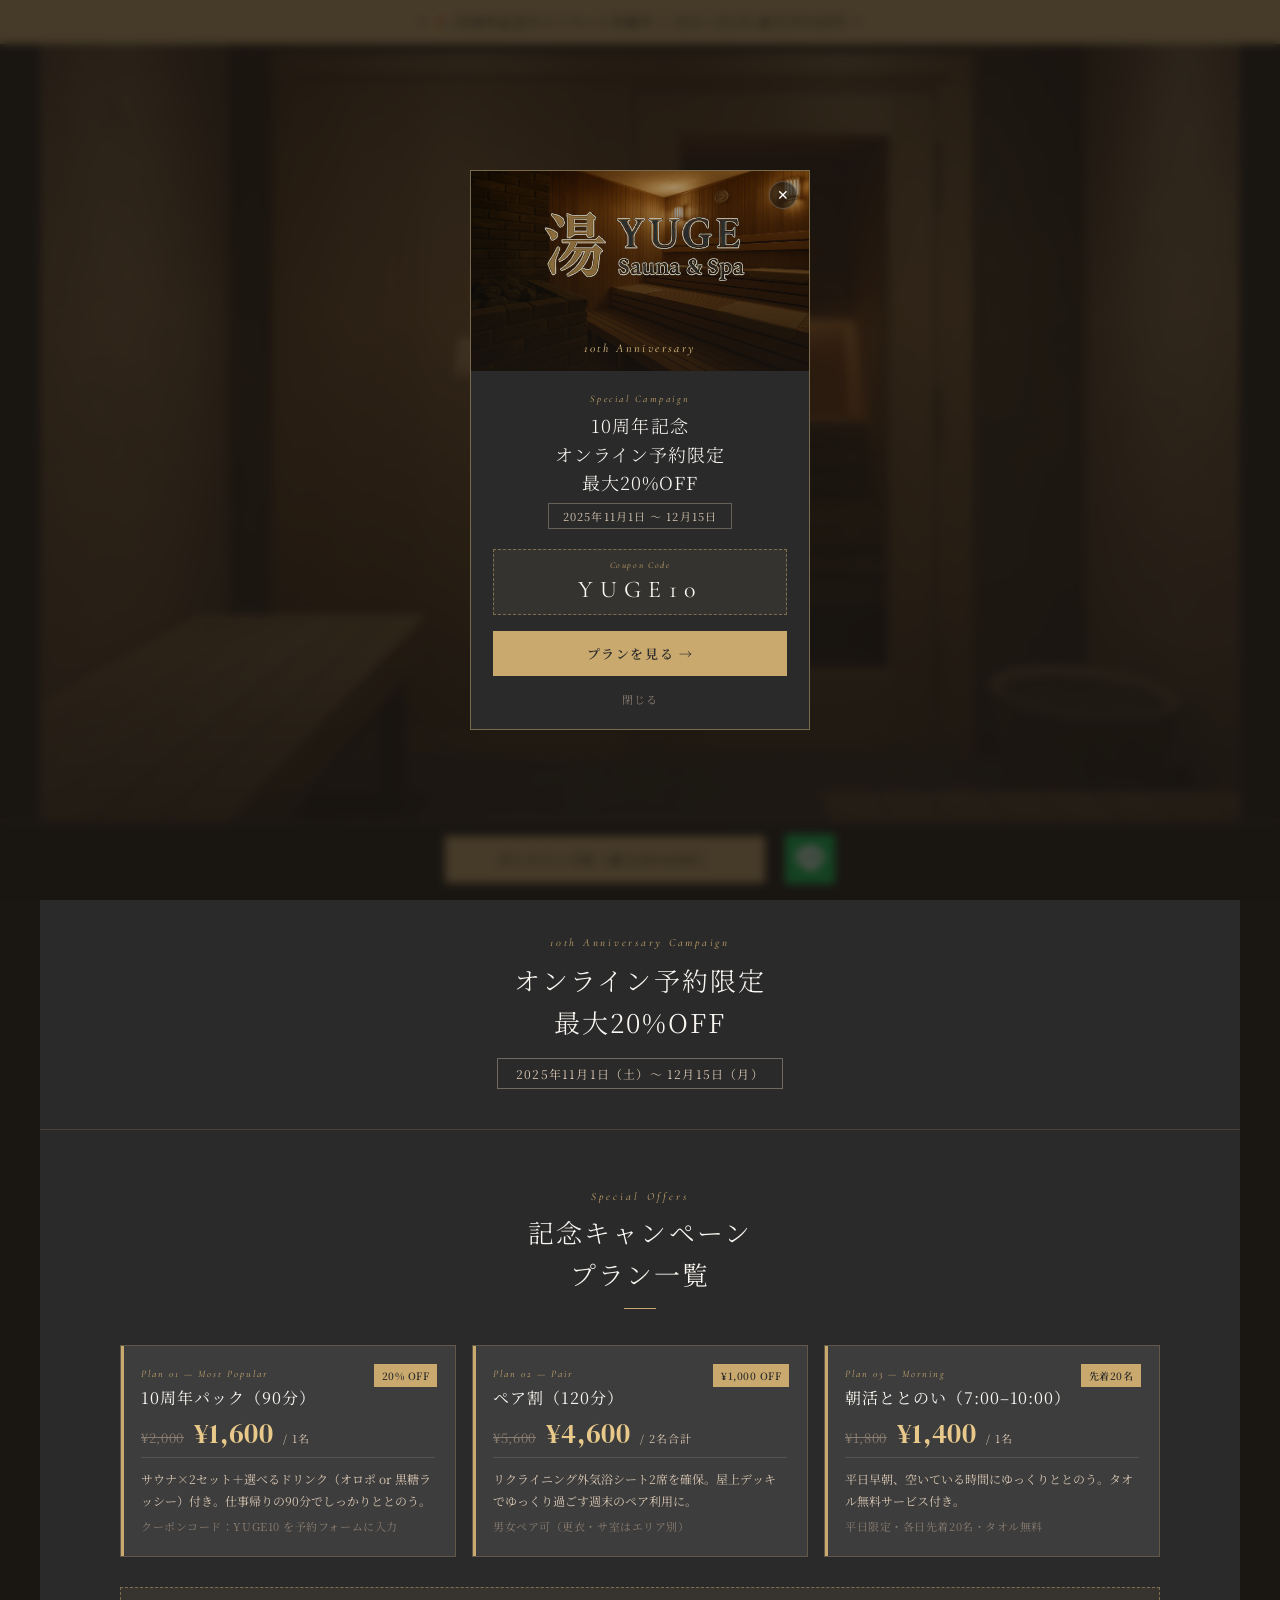
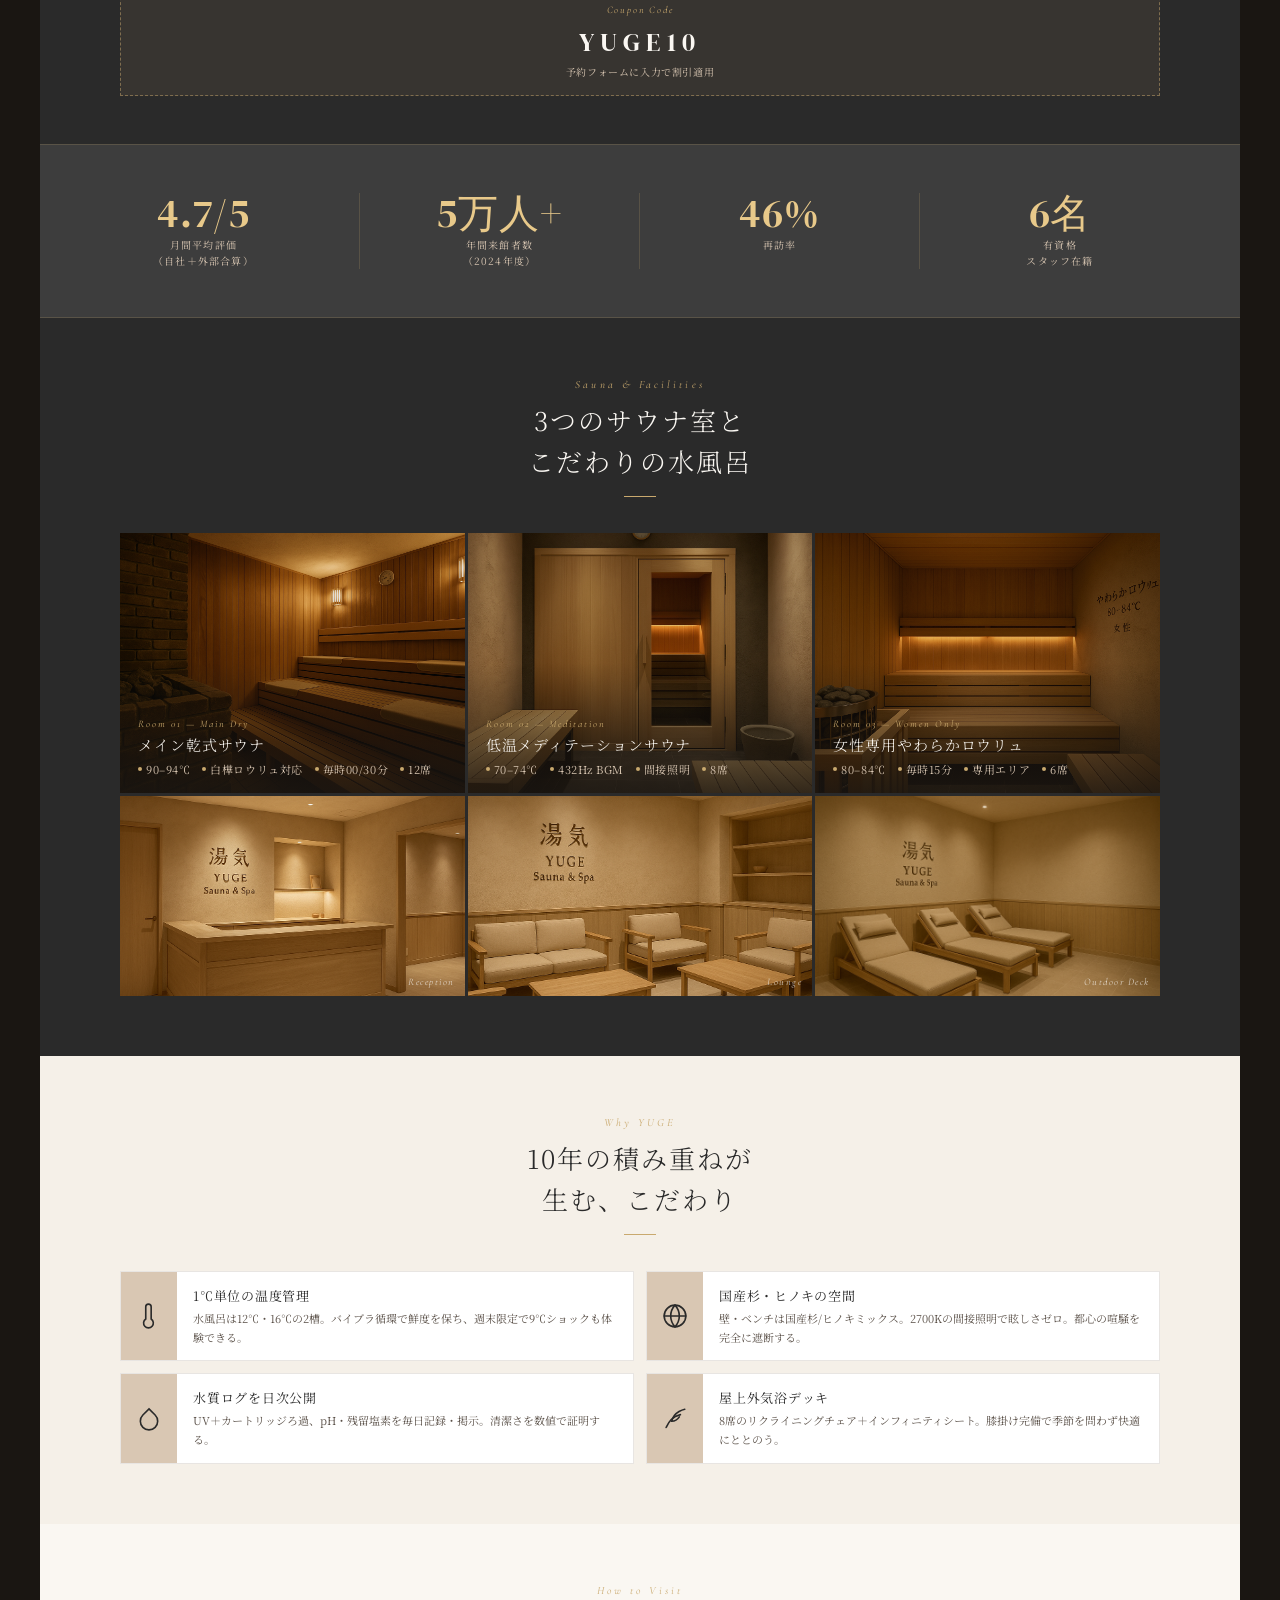
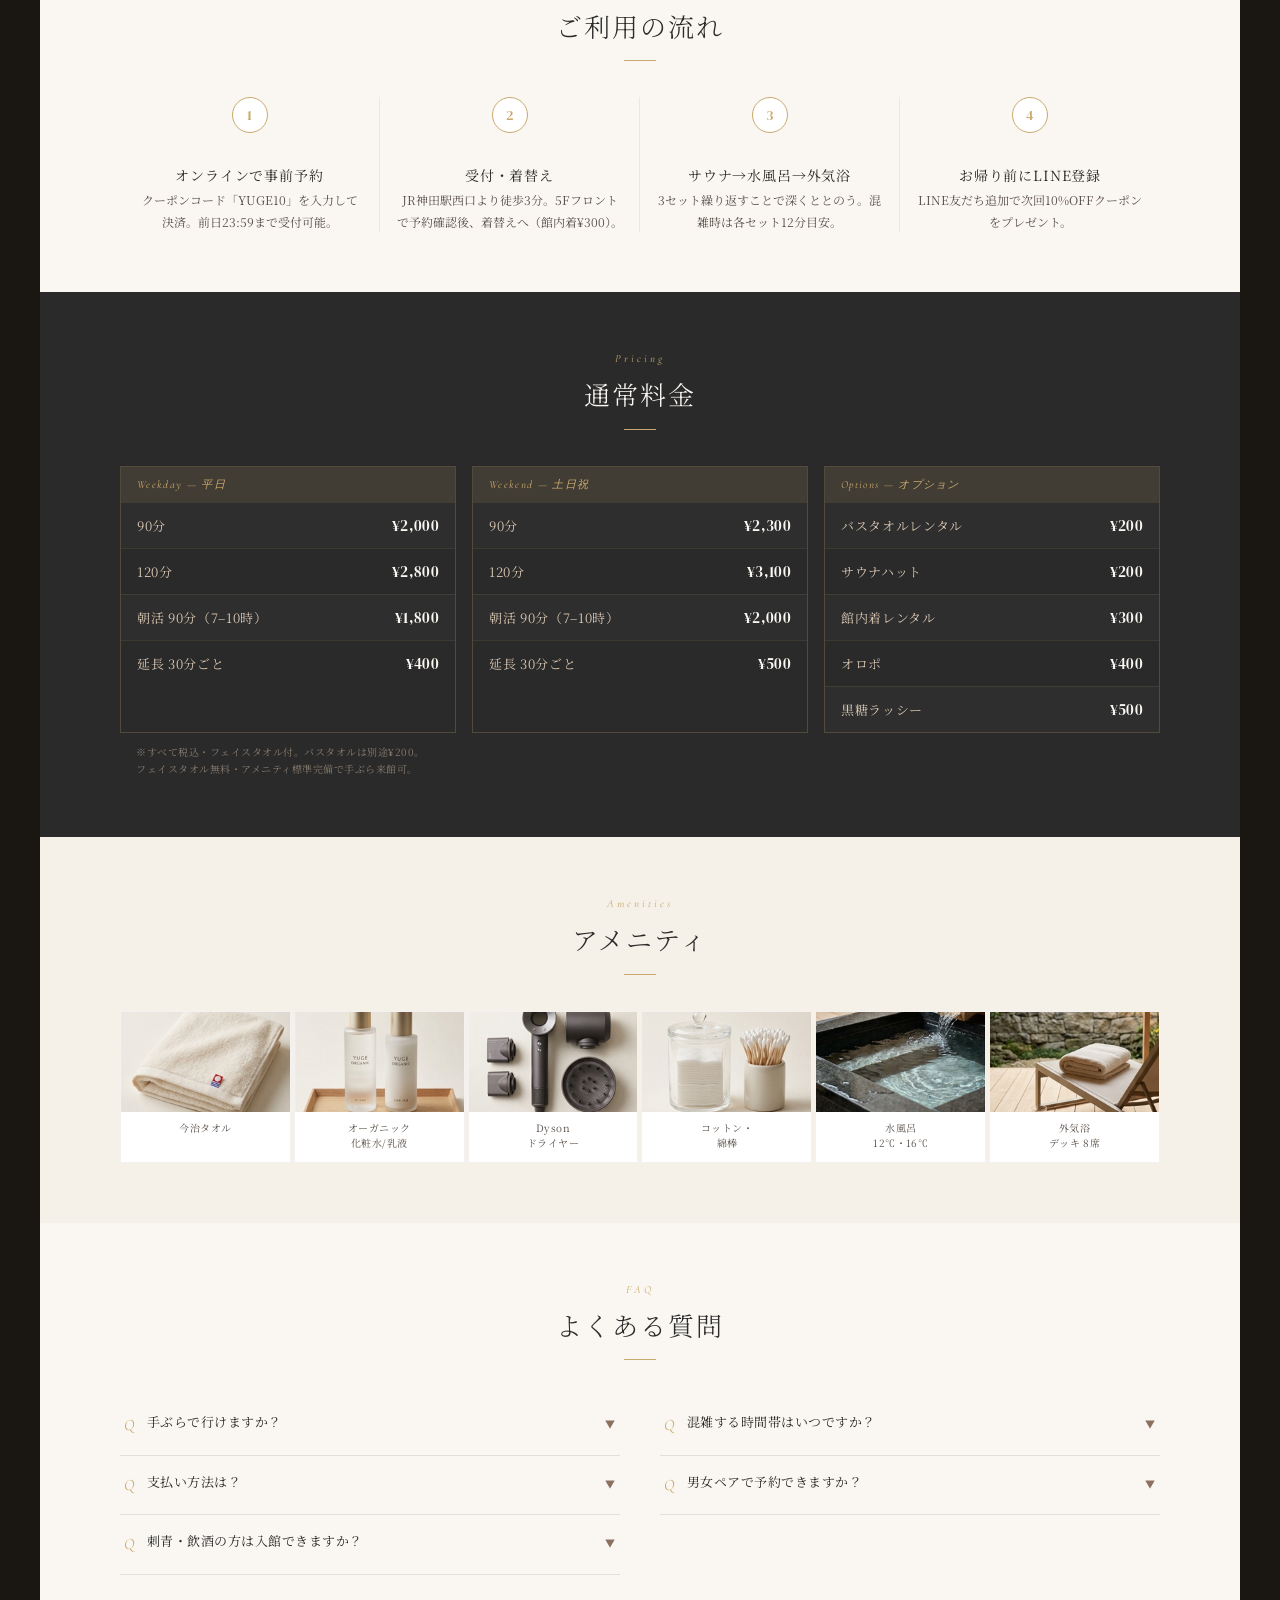
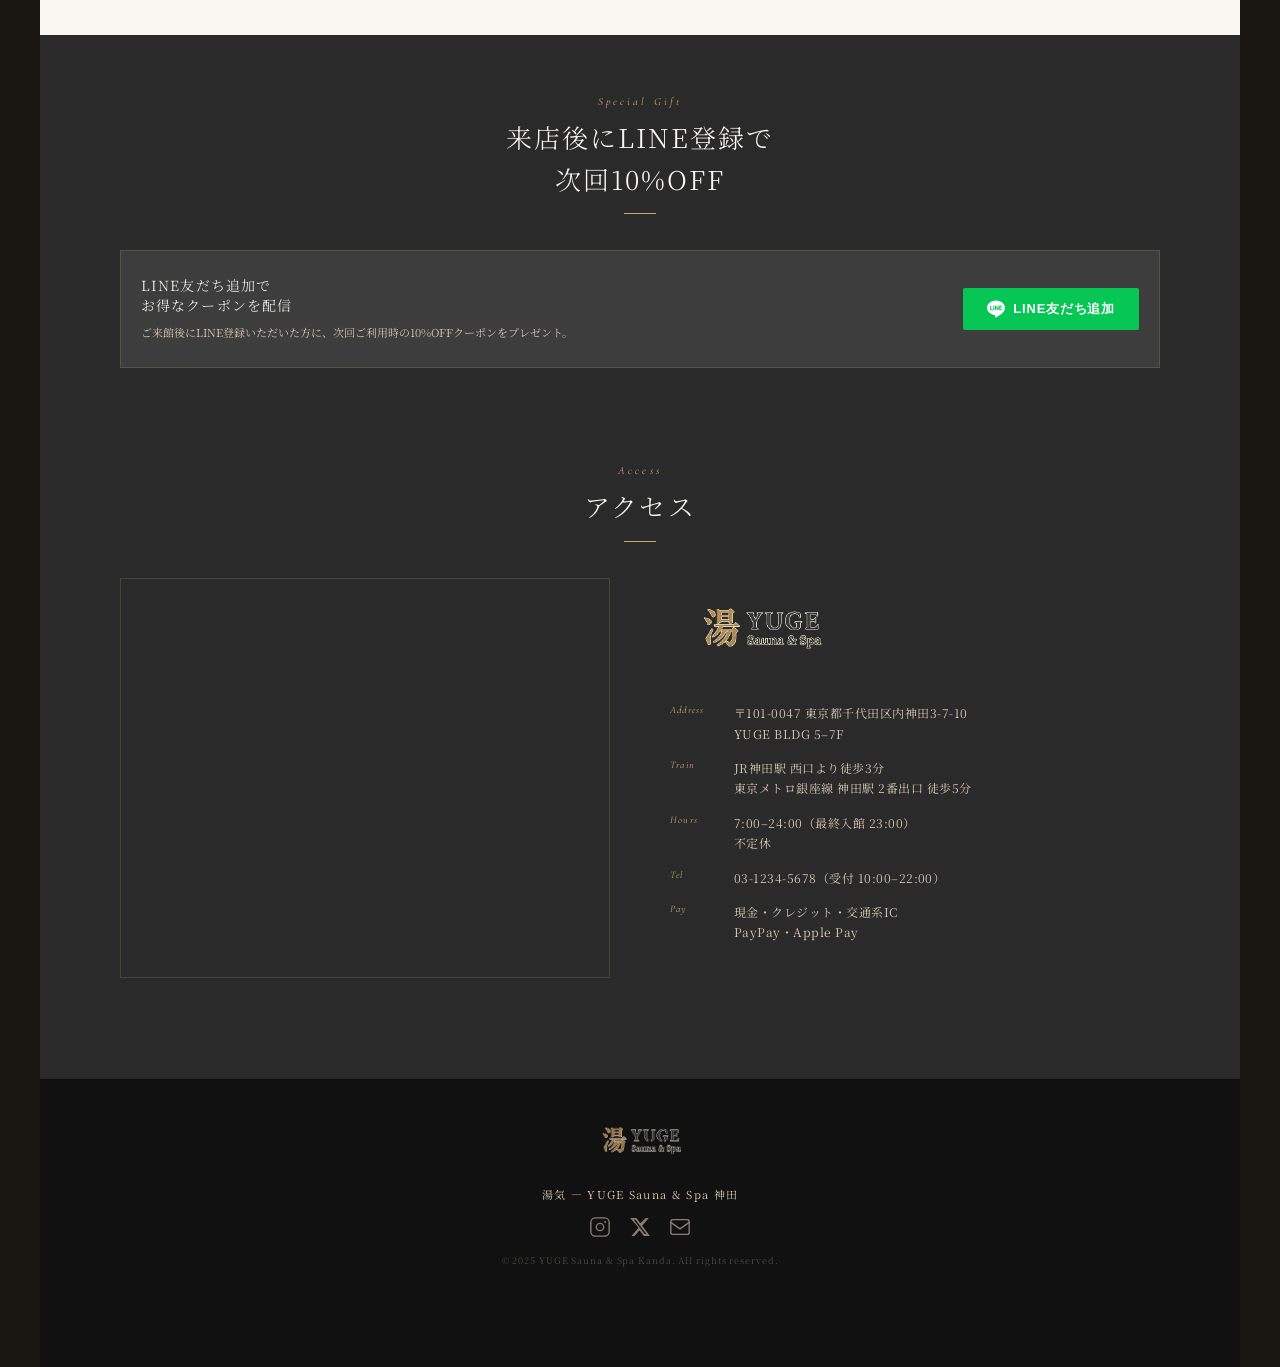
==== commit 15f10500: "PC予約ボタン・HTML のインライン JS 排除・ボタンのインタラクション・FVアニメーション" ====
--- a/index.html
+++ b/index.html
@@ -38,7 +38,7 @@
 <!-- ① POPUP CAMPAIGN OVERLAY -->
 <div id="popup-overlay">
   <div id="popup-box">
-    <button id="popup-x" onclick="closePopup()">✕</button>
+    <button id="popup-x">✕</button>
     <div class="popup-img-wrap">
       <img src="img/sauna_inside.jpg" alt="YUGE 内観">
       <div class="popup-img-overlay">
@@ -54,7 +54,7 @@
         <p class="popup-coupon-label">Coupon Code</p>
         <p class="popup-coupon-code">YUGE10</p>
       </div>
-     <button class="popup-btn" onclick="closePopup(); location.href='#plans'">プランを見る →</button>
+     <button class="popup-btn">プランを見る →</button>
      <button class="popup-close" onclick="closePopup()">閉じる</button>
     </div>
   </div>
@@ -71,15 +71,19 @@
 
 <!-- HERO -->
 <section class="hero">
-  <img class="hero-img" src="img/hero.jpg" alt="湯気YUGE Sauna &amp; Spa 神田 サウナ室内観 — 国産杉ベンチと間接照明">
+  <div class="hero-slides">
+    <img class="hero-img active" src="img/hero.jpg" alt="湯気YUGE神田 サウナ室内観">
+    <img class="hero-img" src="img/sauna_door.jpg" alt="低温メディテーションサウナ">
+    <img class="hero-img" src="img/womens_sauna.jpg" alt="女性専用やわらかロウリュ">
+  </div>
   <div class="hero-overlay"></div>
- <div class="hero-content">
-  <p class="hero-catch">10th Anniversary</p>
-  <h1 class="hero-headline">都会の片隅に、<br><em>静かな熱</em>がある。</h1>
-  <p class="hero-sub">YUGE SAUNA &amp; SPA 神田 — 開業10周年</p>
-  <img class="hero-logo" src="img/logo.png" alt="湯気 YUGE">
-  <a class="hero-cta" href="#plans">記念プランを見る</a>
- </div>
+  <div class="hero-content">
+    <p class="hero-catch">10th Anniversary</p>
+    <h1 class="hero-headline">都会の片隅に、<br><em>静かな熱</em>がある。</h1>
+    <p class="hero-sub">YUGE SAUNA &amp; SPA 神田 — 開業10周年</p>
+    <img class="hero-logo" src="img/logo.png" alt="湯気 YUGE">
+    <a class="hero-cta" href="#plans">記念プランを見る</a>
+  </div>
 </section>
 
 <!-- CAMPAIGN BAND -->
--- a/css/style.css
+++ b/css/style.css
@@ -283,14 +283,34 @@
   min-height: 600px;
   overflow: hidden;
 }
+
 .hero-img {
-  width: 100%; height: 100%;
+  width: 100%;
+  height: 100%;
   object-fit: cover;
   object-position: center;
   display: block;
 }
+
+.hero-slides {
+  position: absolute;
+  inset: 0;
+  z-index: 0;
+}
+.hero-slides .hero-img {
+  opacity: 0;
+  transition: opacity 1.5s ease;
+  position: absolute;
+}
+.hero-slides .hero-img.active {
+  opacity: 1;
+}
+.hero-overlay { z-index: 1; }
+.hero-content { z-index: 2; }
+
 .hero-overlay {
   position: absolute; inset: 0;
+  z-index: 1; /* ← 追加 */
   background: linear-gradient(to bottom,
     rgba(26,22,18,0.55) 0%,
     rgba(26,22,18,0.3) 35%,
@@ -306,7 +326,9 @@
   justify-content: center;
   padding: 60px 24px 80px;
   text-align: center;
-}
+  z-index: 2; /* ← 追加 */
+}
+
 .hero-catch {
   font-family: var(--font-latin);
   font-size: 11px;
@@ -604,6 +626,10 @@
 /* ===== タブレット〜 (768px以上) ===== */
 @media (min-width: 768px) {
 
+  .btn-reserve {
+    max-width: 280px; /* ← 数字はお好みで調整 */
+  }
+
   /* 幅の上限を解除してセンタリング */
   body {
     max-width: 100%;
@@ -845,3 +871,13 @@
   .access-map { height: 400px; }
 
 }
+
+/* タップ時のフィードバック */
+.btn-reserve:active,
+.rv-submit:active,
+.hero-cta:active,
+.popup-btn:active,
+.line-btn:active {
+  transform: scale(0.98);
+  filter: brightness(0.9);
+}
